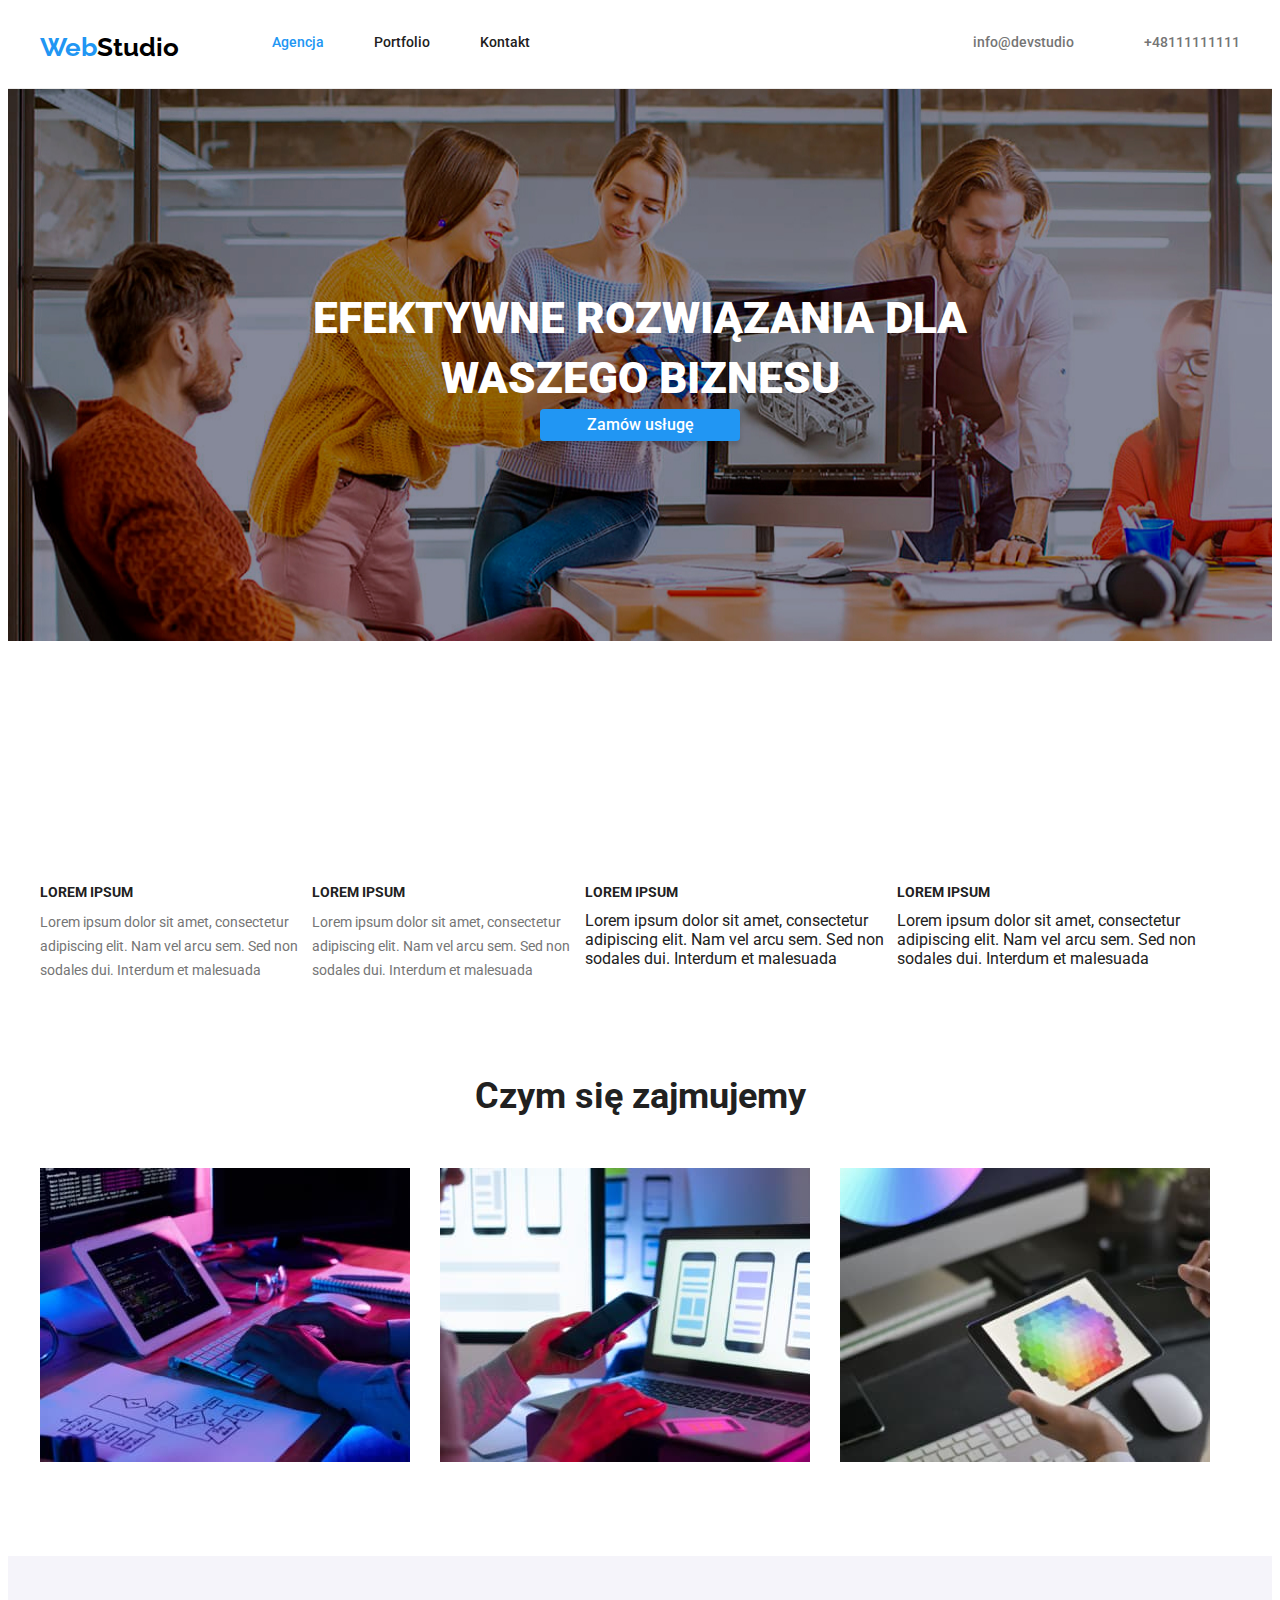
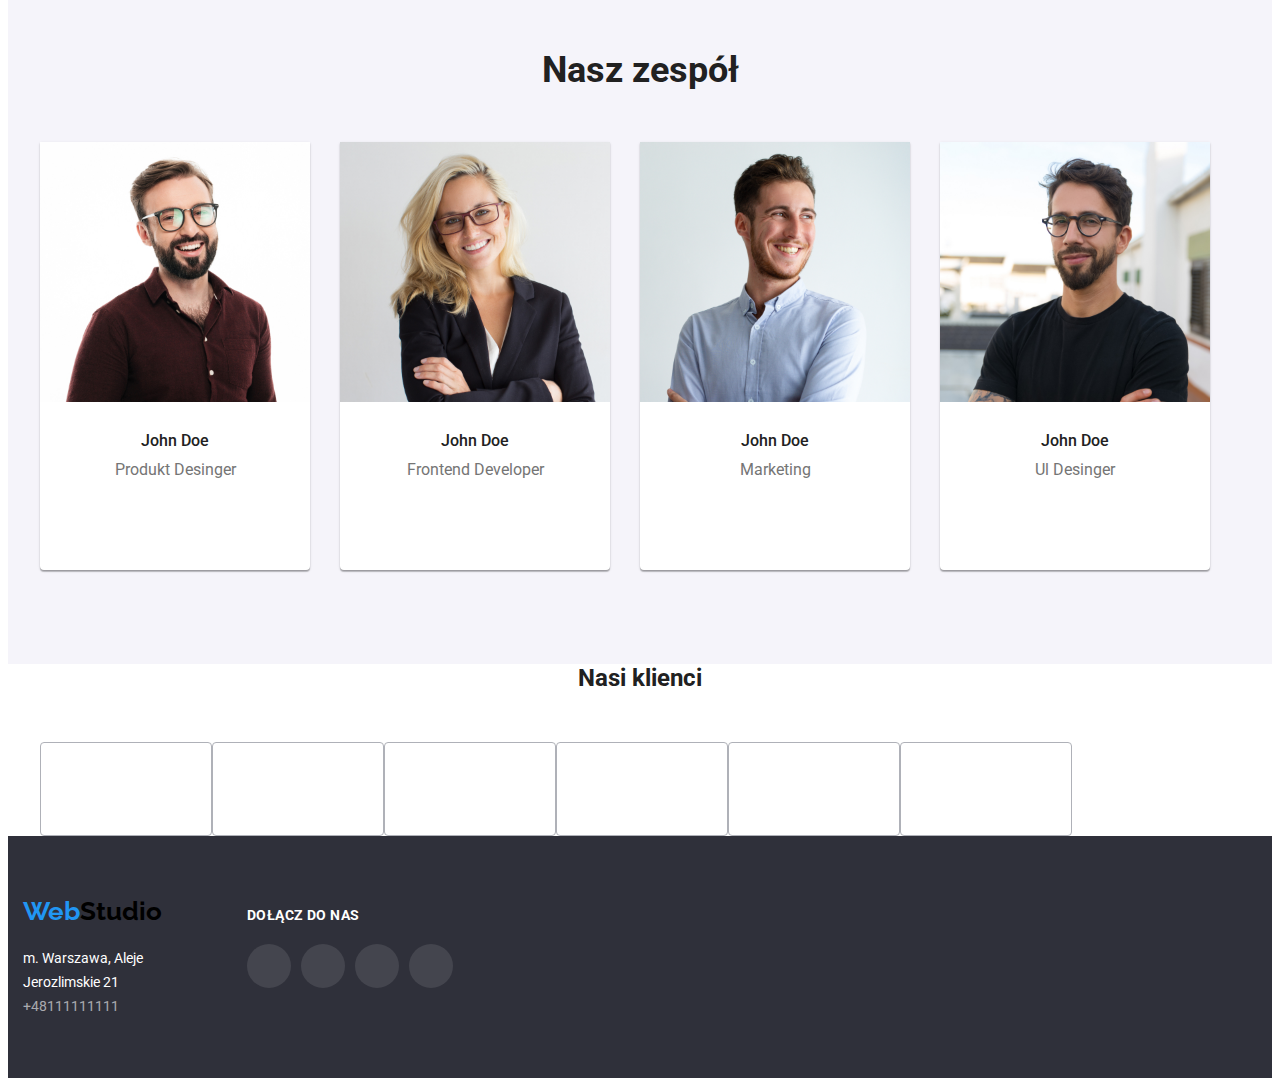
==== index.html @ 3592585c "zz" ====
<!DOCTYPE html>
<html lang="pl">

<head>
  <meta charset="UTF-8" />
  <meta http-equiv="X-UA-Compatible" content="IE=edge" />
  <meta name="viewport" content="width=device-width, initial-scale=1.0" />
  <link href="./CSS/styles.css" rel="stylesheet" />
  <link rel="preconnect" href="https://fonts.googleapis.com">
  <link rel="preconnect" href="https://fonts.gstatic.com" crossorigin>
  <link href="https://fonts.googleapis.com/css2?family=Raleway:wght@700&family=Roboto:wght@400;500;700;900&display=swap"
    rel="stylesheet">
  <title>Document</title>
</head>

<body>
  <header class="page-header">
    <div class="container flex-row">
      <a href="./index.html" class="logo"><span class="bluelogo">Web</span>Studio</a>
      <nav class="adddress-header">
        <ul class="nav-links">
          <li class="nav-link">
            <a href="./index.html" class="bluelink-active">Agencja</a>
          </li>
          <li class="nav-link">
            <a href="portfolio.html" class="bluelink">Portfolio</a>
          </li>
          <li class="nav-link">
            <a href="#adress" class="bluelink">Kontakt</a>
          </li>
        </ul>
      </nav>
      <ul class="address-heading">
        <li>
          <div class="icon-addres">
            <svg class="icon-envelope icon" fill="black">
              <use fill="afb1b8" width="16" height="12" y="2" href="./images/icons.svg#icon-envelope"></use>
            </svg>
          </div>
        </li>
        <li class="address-link">
          <a href="mailto:info@devstudio.com" class="header-address">info@devstudio</a>
        </li>
        <li>
          <div class="icon-telephone">
            <svg class="icon-telephone icon">
              <use fill="afb1b8" width="16" height="12" y=2 href="./images/icons.svg#icon-telephone"></use>
            </svg>
          </div>
        </li>
        <li>
          <a href="tel:+48111111111" class="header-address">+48111111111</a>
        </li>
      </ul>
    </div>
  </header>
  <main>
    <section class="section header-button">
      <div class="image-group">
        <h1 class="header-text">EFEKTYWNE ROZWIĄZANIA DLA WASZEGO BIZNESU</h1>
        <button type="button" class="button-active">Zamów usługę</button>
      </div>
    </section>
    <section class="section">
      <div class="container">
        <ul class="lorem">
          <li>
            <div class="description-icon-box">
              <svg width="270px" height="120px">
                <use href="./images/icons.svg#icon-antena"></use>
              </svg>
            </div>
            <h3 class="lorem-heading">LOREM IPSUM</h3>
            <p class="lorem-paragraph">Lorem ipsum dolor sit amet, consectetur adipiscing elit. Nam vel arcu sem.
              Sed
              non
              sodales dui. Interdum
              et malesuada</p>
          </li>
          <li>
            <div class="description-icon-box">
              <svg width="270px" height="120px">
                <use href="./images/icons.svg#icon-clock"></use>
              </svg>
            </div>
            <h3 class="lorem-heading">LOREM IPSUM</h3>
            <p class="lorem-paragraph">Lorem ipsum dolor sit amet, consectetur adipiscing elit. Nam vel arcu sem. Sed
              non
              sodales dui. Interdum
              et malesuada</p>
          </li>
          <li>
            <div class="description-icon-box">
              <svg width="270px" height="120px">
                <use href="./images/icons.svg#icon-computer"></use>
              </svg>
            </div>
            <h3 class="lorem-heading">LOREM IPSUM</h3>
            <p lass="lorem-paragraph">Lorem ipsum dolor sit amet, consectetur adipiscing elit. Nam vel arcu sem. Sed non
              sodales dui. Interdum
              et malesuada</p>
          </li>
          <li>
            <div class="description-icon-box">
              <svg width="270px" height="120px">
                <use href="./images/icons.svg#icon-astronaut"></use>
              </svg>
            </div>
            <h3 class="lorem-heading">LOREM IPSUM</h3>
            <p lass="lorem-paragraph">Lorem ipsum dolor sit amet, consectetur adipiscing elit. Nam vel arcu sem. Sed non
              sodales dui. Interdum
              et malesuada</p>
          </li>
        </ul>
        <h2 class="heading">Czym się zajmujemy</h2>
        <ul class="flex">
          <li class="photo-csz">
            <img src="images/computer.jpg" height="294" width="370">
          </li>
          <li class="photo-csz">
            <img src="images/hand.jpg" height="294" width="370">
          </li>
          <li class="photo-csz">
            <img src="images/tablet.jpg" height="294" width="370">
          </li>
        </ul>
      </div>
    </section>
    <section class="section team">
      <div class="container">
        <h2 class="heading">Nasz zespół</h2>
        <ul class="team-section">
          <li class="team-card">
            <img src="images/man1.jpg" width="270" height="260">
            <ul class="team-card-describe">
              <li class="team-name">John Doe</li>
              <li class="team-position">Produkt Desinger</li>
              <li>
                <div>
                  <ul>
                    <li><svg class="icons-desinger">
                        <use href="./images/icons.svg#icon-instagram" height="20px" width="20px" x="12" y="12"></use>
                      </svg></li>
                    <li><svg class="icons-desinger">
                        <use height="20px" width="20px" x="12" y="12" href="./images/icons.svg#icon-twitter"></use>
                      </svg></li>
                    <li><svg class="icons-desinger">
                        <use height="20px" width="20px" x="12" y="12" href="./images/icons.svg#icon-facebook"></use>
                      </svg></li>
                    <li><svg class="icons-desinger">
                        <use height="20px" width="20px" x="12" y="12" href="./images/icons.svg#icon-linkedin"></use>
                      </svg></li>
                  </ul>
                </div>
              </li>
            </ul>
          </li>
          <li class="team-card">
            <img src="images/woman.jpg" width="270px" height="260">
            <ul class="team-card-describe">
              <li class="team-name">John Doe</li>
              <li class="team-position">Frontend Developer</li>
              <li>
                <div>
                  <ul>
                    <li><svg class="icons-desinger">
                        <use x="12" y="12" height="20px" width="20px" href="./images/icons.svg#icon-instagram"></use>
                      </svg></li>
                    <li><svg class="icons-desinger">
                        <use x="12" y="12" height="20px" width="20px" href="./images/icons.svg#icon-twitter"></use>
                      </svg></li>
                    <li><svg class="icons-desinger">
                        <use x="12" y="12" height="20px" width="20px" href="./images/icons.svg#icon-facebook"></use>
                      </svg></li>
                    <li><svg class="icons-desinger">
                        <use x="12" y="12" height="20px" width="20px" href="./images/icons.svg#icon-linkedin"></use>
                      </svg></li>
                  </ul>
                </div>
              </li>
            </ul>
          </li>
          <li class="team-card">
            <img src="images/man2.jpg" width="270" height="260">
            <ul class="team-card-describe">
              <li class="team-name">John Doe</li>
              <li class="team-position">Marketing</li>
              <li>
                <div>
                  <ul>
                    <li><svg class="icons-desinger">
                        <use x="12" y="12" height="20px" width="20px" href="./images/icons.svg#icon-instagram"></use>
                      </svg></li>
                    <li><svg class="icons-desinger">
                        <use x="12" y="12" height="20px" width="20px" href="./images/icons.svg#icon-twitter"></use>
                      </svg></li>
                    <li><svg class="icons-desinger">
                        <use x="12" y="12" height="20px" width="20px" href="./images/icons.svg#icon-facebook"></use>
                      </svg></li>
                    <li><svg class="icons-desinger">
                        <use x="12" y="12" height="20px" width="20px" href="./images/icons.svg#icon-linkedin"></use>
                      </svg></li>
                  </ul>
                </div>
              </li>
            </ul>
          </li>
          <li class="team-card">
            <img src="images/man3.jpg" width="270" height="260">
            <ul class="team-card-describe">
              <li class="team-name">John Doe</li>
              <li class="team-position">Ul Desinger</li>
              <li>
                <div class="icon">
                  <ul class="icon">
                    <li><svg class="icons-desinger">
                        <use x="12" y="12" height="20px" width="20px" href="./images/icons.svg#icon-instagram"></use>
                      </svg></li>
                    <li><svg class="icons-desinger">
                        <use x="12" y="12" height="20px" width="20px" href="./images/icons.svg#icon-twitter"></use>
                      </svg></li>
                    <li><svg class="icons-desinger">
                        <use x="12" y="12" height="20px" width="20px" href="./images/icons.svg#icon-facebook"></use>
                      </svg></li>
                    <li><svg class="icons-desinger">
                        <use x="12" y="12" height="20px" width="20px" href="./images/icons.svg#icon-linkedin"></use>
                      </svg></li>
                  </ul>
                </div>
              </li>
            </ul>
          </li>
        </ul>
      </div>
    </section>
    <section>
      <div>
        <h2 class="clients-title">Nasi klienci</h2>
        <div class="container">
          <ul clas="clients">
            <li class="client-card">
              <svg class="icon-clients" width="170" height="92">
                <use href="./images/icons.svg#icon-Client-1-1"></use>
              </svg>
            </li>
            <li class="client-card">
              <svg class="icon-clients" width="170" height="92">
                <use href="./images/icons.svg#icon-Client-2"></use>
              </svg>
            </li>
            <li class="client-card">
              <svg class="icon-clients" width="170" height="92">
                <use href="./images/icons.svg#icon-Client-3"></use>
              </svg>
            </li>
            <li class="client-card">
              <svg class="icon-clients" width="170" height="92">
                <use href="./images/icons.svg#icon-Client-4"></use>
              </svg>
            </li>
            <li class="client-card">
              <svg class="icon-clients" width="170" height="92">
                <use href="./images/icons.svg#icon-Client-5"></use>
              </svg>
            </li>
            <li class="client-card">
              <svg class="icon-clients" width="170" height="92">
                <use href="./images/icons.svg#icon-Client-6"></use>
              </svg>
            </li>
          </ul>
        </div>
      </div>
    </section>
  </main>

  <footer class="footer">
    <div class="footer-container">
      <div class="container-footer">
        <a href="./index.html" class="logo wfitelogo"><span class="bluelogo">Web</span>Studio</a>
        <address class="footer-address" id="address">
          <p>m. Warszawa, Aleje Jerozlimskie 21</p>
          <ul class="footer-contact">
            <li>
              <a href="mailto:info@example.com" class="link"></a>
            </li>
            <li>
              <a href="tel:+48111111111" class="link">+48111111111</a>
            </li>
          </ul>
        </address>
      </div>
      <div class="footer-socials">
        <h5 class="socials-headline-footer">Dołącz do nas</h5>
        <ul class="footer-socials-list">
          <li><svg class="icons-footer">
              <use fill="#FFFFFF" x="12" y="12" height="20px" width="20px" href="./images/icons.svg#icon-instagram">
              </use>
            </svg></li>
          <li><svg class="icons-footer">
              <use fill="#FFFFFF" x="12" y="12" height="20px" width="20px" href="./images/icons.svg#icon-twitter"></use>
            </svg></li>
          <li><svg class="icons-footer">
              <use fill="#FFFFFF" x="12" y="12" height="20px" width="20px" href="./images/icons.svg#icon-facebook">
              </use>
            </svg></li>
          <li><svg class="icons-footer">
              <use fill="#FFFFFF" x="12" y="12" height="20px" width="20px" href="./images/icons.svg#icon-linkedin">
              </use>
            </svg></li>
        </ul>
      </div>
    </div>
  </footer>
</body>

</html>
---- CSS/styles.css ----
:root {
  --white: #ffffff;
  --black: #000000;
  --blue: #2196f3;
  --dark: #212121;
  --darkfooter: #2f303a;
  --grey: #f5f4fa;
  --darkgrey: #757575;
  --whitetrans: #ffffff99;
}

body {
  font-family: "Roboto", "Verdana", "Tahoma", sans-serif;
  font-style: normal;
  color: var(--dark);
  align-items: center;
}
h1,
h2,
h3,
h4,
h5,
h6,
p,
ul {
  list-style: none;
  padding: 0;
  margin: 0;
}
ul,
p {
  display: flex;
}
img {
  display: block;
}
.item-block .container {
  width: 100%;
  max-width: 1200px;
  padding: 0 15px;
  margin: 0 auto;
}
.flex-row {
  flex-direction: row;
  display: flex;
}
.container {
  width: 1200px;
  margin: auto;
  padding-left: 15px;
  padding-right: 15px;
}
.container-footer {
  width: 100%;
  max-width: 1200px;
  padding: 60px 15px;
  margin: 0 auto;
}
.section {
  padding: 94px 0;
}
.page-header {
  display: flex;
  flex-direction: row;
  gap: 93px;
  padding: 24px 0 25px 0;
  align-items: center;
  border-bottom: 1px solid #ececec;
}

.nav-links {
  display: flex;
  flex-direction: row;
  gap: 50px;
  padding-left: 93px;
}
.address-heading {
  margin-left: auto;
}
.address-link {
  padding-right: 50px;
}
.header-button {
  background-color: var(--darkfooter);
  text-align: center;
  width: 100%;
  padding: 200px 0;
  display: flex;
  gap: 30px;
  flex-direction: column;
  justify-content: center;
  align-items: center;
}
.header-text {
  font-size: 44px;
  font-weight: 900;
  line-height: 1.36;
  color: var(--white);
  width: 700px;
}
.lorem {
  padding-bottom: 94px;
}
.lorem:not(:last-child) {
  padding-right: 30px;
}
.lorem-heading {
  font-weight: 700;
  font-size: 14px;
  line-height: 1.14;
  text-align: left;
  padding-bottom: 10px;
}
.lorem-paragraph {
  color: var(--darkgrey);
  font-size: 14px;
  line-height: 1.71;
}
.heading {
  font-weight: 700;
  font-size: 36px;
  line-height: 1.16;
  text-align: center;
  margin-bottom: 50px;
}

.photo-csz:not(:last-child) {
  padding-right: 30px;
}
.box {
  display: block;
  position: absolute;
  background-color: #f5f4fa;
  width: 250px;
  height: 120px;
  left: 215px;
  margin: 94px 30px 30px 215px;
}
.item-block {
}
.team {
  background-color: var(--grey);
}
.team-section {
  display: flex;
  direction: row;
  gap: 30px;
}
.team-figure {
  margin: 0;
}
.team-card {
  background-color: var(--white);
  box-shadow: 0px 1px 3px rgba(0, 0, 0, 0.12), 0px 1px 1px rgba(0, 0, 0, 0.14),
    0px 2px 1px rgba(0, 0, 0, 0.2);
  border-radius: 0px 0px 4px 4px;
}
.team-card-describe {
  display: flex;
  flex-direction: column;
  align-items: center;
}
.team-name {
  font-weight: 500;
  font-size: 16px;
  line-height: 1.18;
  padding: 30px 0 10px;
}
.team-position {
  color: var(--darkgrey);
  font-size: 16px;
  line-height: 1.18;
  padding-bottom: 30px;
}

.logo {
  font-family: "Raleway", sans-serif;
  font-weight: 700;
  text-decoration: none;
  color: var(--black);
  line-height: 1.19;
  font-size: 26px;
}

.bluelogo {
  color: var(--blue);
}
.whitelogo {
  color: var(--white);
}

.bluelink,
.bluelink-active {
  font-weight: 500;
  font-size: 14px;
  line-height: 1.14;
  text-decoration: none;
}
.bluelink {
  color: var(--dark);
}
.bluelink:visited {
  color: var(--dark);
}
.bluelink-active {
  color: var(--blue);
}
.header-address {
  color: var(--darkgrey);
  font-style: normal;
  font-size: 14px;
  line-height: 1.14;

  text-decoration: none;
  font-weight: 500;
}
.bluelink:hover,
.bluelink:focus,
.header-address:hover,
.header-address:focus,
.link:hover,
.link:focus {
  color: var(--blue);
  text-decoration: none;
}

.button {
  background-color: var(--grey);
  font-family: "Roboto", "Verdana", "Tahoma", sans-serif;
  font-size: 16px;
  line-height: 1.62;
  cursor: pointer;
  font-weight: 500;
  border-radius: 4px;
  border: 0px;
}

.button-active {
  background-color: var(--blue);
  font-family: "Roboto", "Verdana", "Tahoma", sans-serif;
  color: var(--white);
  cursor: pointer;
  font-weight: 500;
  font-size: 16px;
  line-height: 1.88;
  width: 200px;
  box-shadow: 0px 4px 4px rgba(0, 0, 0, 0.15);
  border-radius: 4px;
  border: 0px;
}
.button-active-portfolio {
  background-color: var(--blue);
  font-family: "Roboto", "Verdana", "Tahoma", sans-serif;
  color: var(--white);
  cursor: pointer;
  font-weight: 500;
  font-size: 16px;
  line-height: 1.62;
  box-shadow: 0px 4px 4px rgba(0, 0, 0, 0.15);
  border-radius: 4px;
}
.portfolio-elements {
  display: flex;
  flex-direction: row;
  flex-wrap: wrap;
  padding: 0;
  gap: 30px;
}

.portfolio-projects-describe {
  border: 1px solid #eeeeee;
  flex-basis: calc((100% - 60px) / 3);
}
.button:hover,
.button:focus {
  background-color: var(--blue);
  color: var(--white);
  cursor: pointer;
  font-weight: 500;
  font-size: 16px;
  line-height: 1.62;
}
.project-title {
  font-size: 16px;
  font-weight: 500;
  padding: 20px 24px 4px;
}
.project-type {
  color: var(--darkgrey);
  padding: 0 24px 20px;
}
.buttons-portfolio {
  display: flex;
  justify-content: center;
  gap: 8px;
  padding-bottom: 50px;
}
.portfolio-projects-describe {
  display: flex;
  flex-direction: column;
  gap: 4px;
}
.footer {
  background-color: var(--darkfooter);
}
.footer-address,
.footer-address p {
  text-decoration: none;
  font-style: normal;
  color: var(--white);
  font-size: 14px;
  line-height: 1.71;
}
.footer-address {
  padding-top: 20px;
}
.footer-address li,
.link {
  text-decoration: none;
  color: var(--whitetrans);
}
.footer-contact {
  display: flex;
  flex-direction: column;
}

.description-icon-box {
  background-color: var(--color-silver);
  height: 120px;
  width: 270px;
  border-radius: 4px;
  margin-bottom: 30px;
  display: flex;
  justify-content: center;
  align-items: center;
}

.icon-envelope {
  fill: #afb1b8;
}
.icon-addres {
  fill: #afb1b8;
}
.clients {
  display: flex;
  list-style: none;
  justify-content: space-between;
  align-items: center;
  margin-right: 20px;
  margin-left: 20px;
  padding-top: 20px;
  /*display: flex;
  direction: row;
  gap: 30px;
  /*box-sizing: border-box;
  list-style-type: none;
  display: flex;
  justify-content: center;
  gap: 30px;
  margin-top: 94px;
  padding-bottom: 94px;*/
}
.client-card {
  display: flex;
  justify-content: center;
  gap: 30px;
}

.clients-title {
  display: flex;
  justify-content: center;
  align-items: center;
  margin-bottom: 50px;
}

.icon {
  width: 20px;
  height: 16px;
  top: 12px;
  color: #afb1b8;
}
.icons-desinger {
  border: solid 0px;
  border-radius: 50%;
  height: 44px;
  width: 44px;
  radius: 50%;
  background-color: none;
  fill: #afb1b8;
  display: flex;
  justify-content: center;
  align-items: center;
  margin-top: 16px;
  fill: #afb1b8;
}
.icons-desinger:hover,
.icons-desinger:focus {
  background-color: #2196f3;
  fill: white;
}
.icon-clients {
  width: 170px;
  height: 92px;
  /*gap: 30px;*/
  border: 1px solid #afb1b8;
  border-radius: 4px;
  fill: #afb1b8;
  transition: fill 250ms cubic-bezier(0.4, 0, 0.2, 1),
    border 250ms cubic-bezier(0.4, 0, 0.2, 1);
}

.icon-clients:hover,
.icon-clients:focus {
  background-color: #2196f3;
  fill: white;
}
.container-clients {
  justify-content: center;
}
.footer-container {
  display: flex;
  gap: 70px;
  align-items: baseline;
}
.footer-socials {
  width: 206px;
  height: 80px;
  margin-right: 860px;
}
.socials-headline-footer {
  width: 113px;
  height: 16px;
  font-family: "Roboto";
  font-style: normal;
  font-weight: 700;
  font-size: 14px;
  line-height: 1.14;
  letter-spacing: 0.03em;
  text-transform: uppercase;
  color: #ffffff;
  margin-bottom: 20px;
}
.footer-socials-list {
  display: flex;
  justify-content: space-between;
  width: 206px;
}
.icons-footer {
  fill: white;
  display: flex;
  justify-content: center;
  align-items: center;
  border-radius: 50%;
  width: 44px;
  height: 44px;
  fill: var(--button-text-color);
  background-color: rgba(255, 255, 255, 0.1);
  transition: background-color 250ms cubic-bezier(0.4, 0, 0.2, 1);
}
.icons-footer:hover,
.icons-footer:focus {
  background-color: #2196f3;
  fill: white;
}
.header-button {
  background-color: rgba(47, 48, 58, 0.4);
  background-image: linear-gradient(
    0deg,
    rgba(44, 44, 44, 0.7) 0%,
    rgba(44, 44, 44, 0.2) 35%,
    rgba(44, 44, 44, 0.2) 65%,
    rgba(44, 44, 44, 0.2) 65%,
    rgba(44, 44, 44, 0.7) 100%
  );
  background-image: url(../images/group.jpg);
}
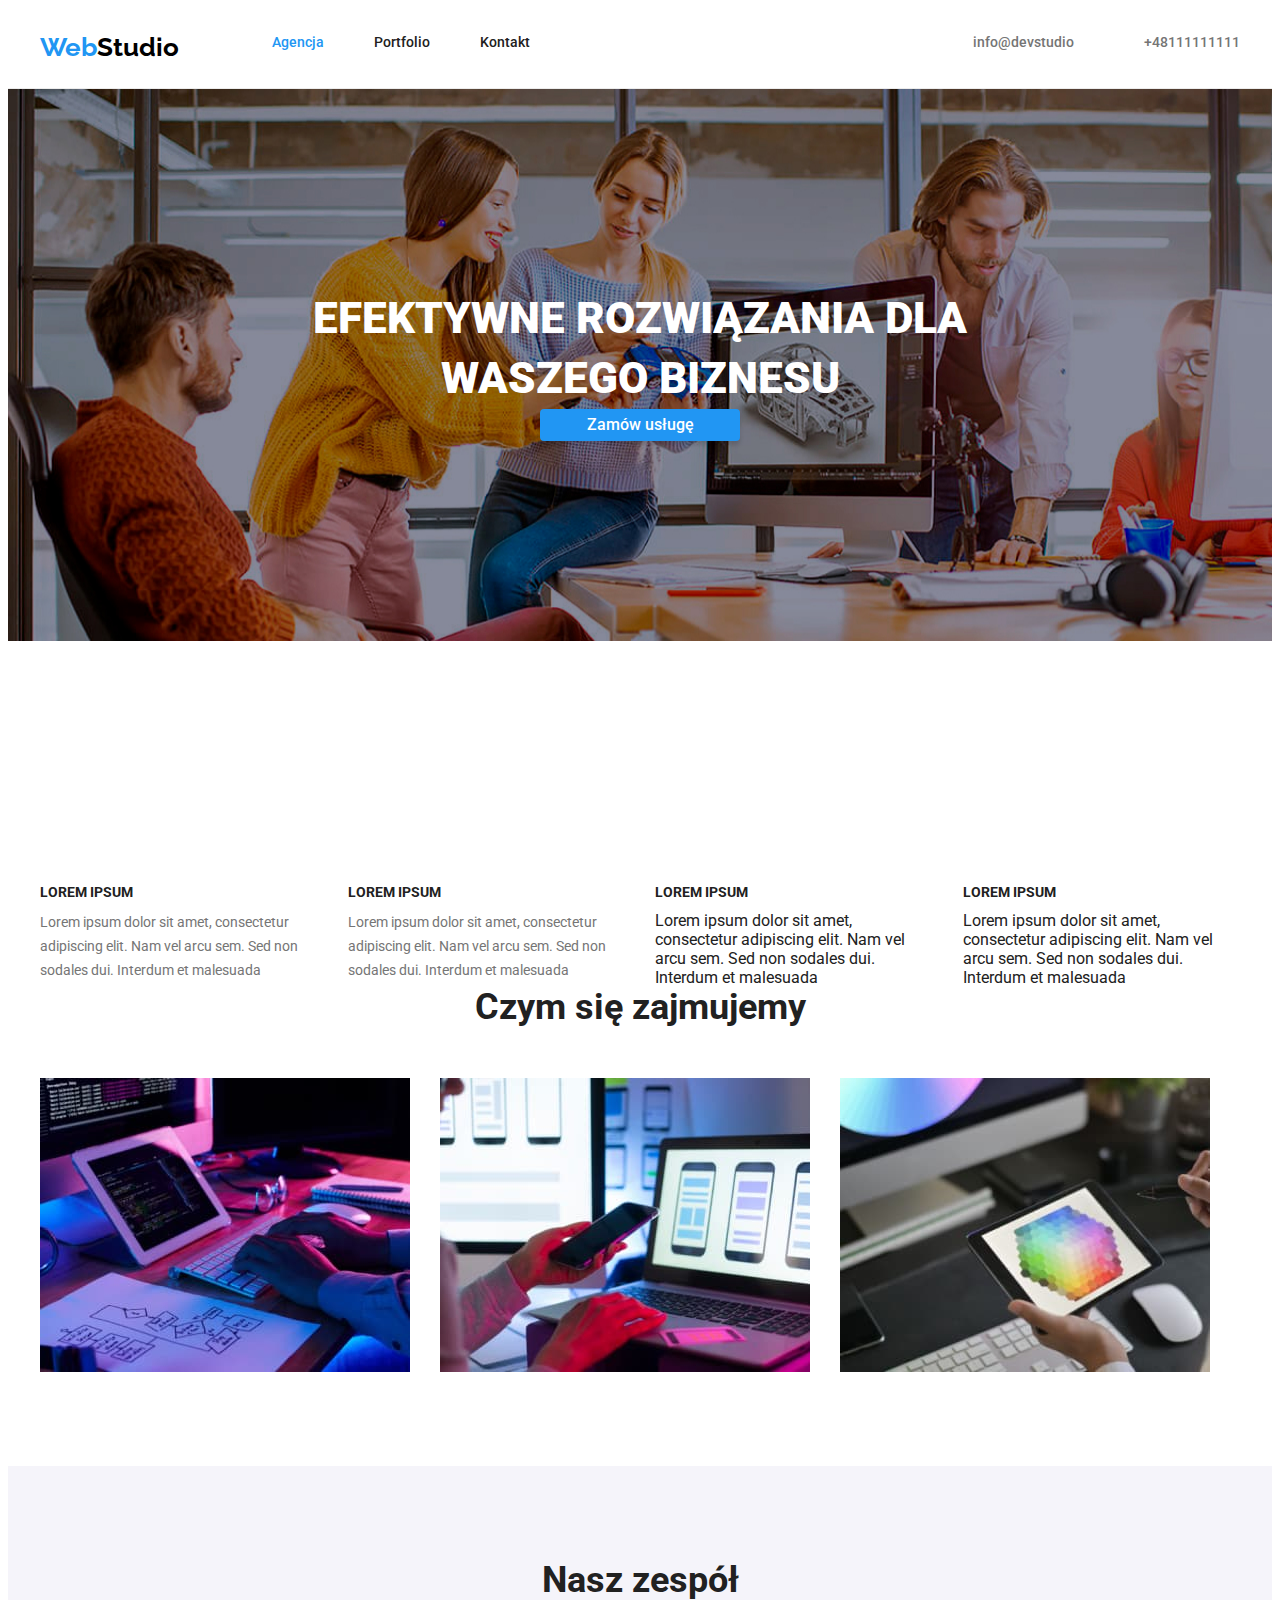
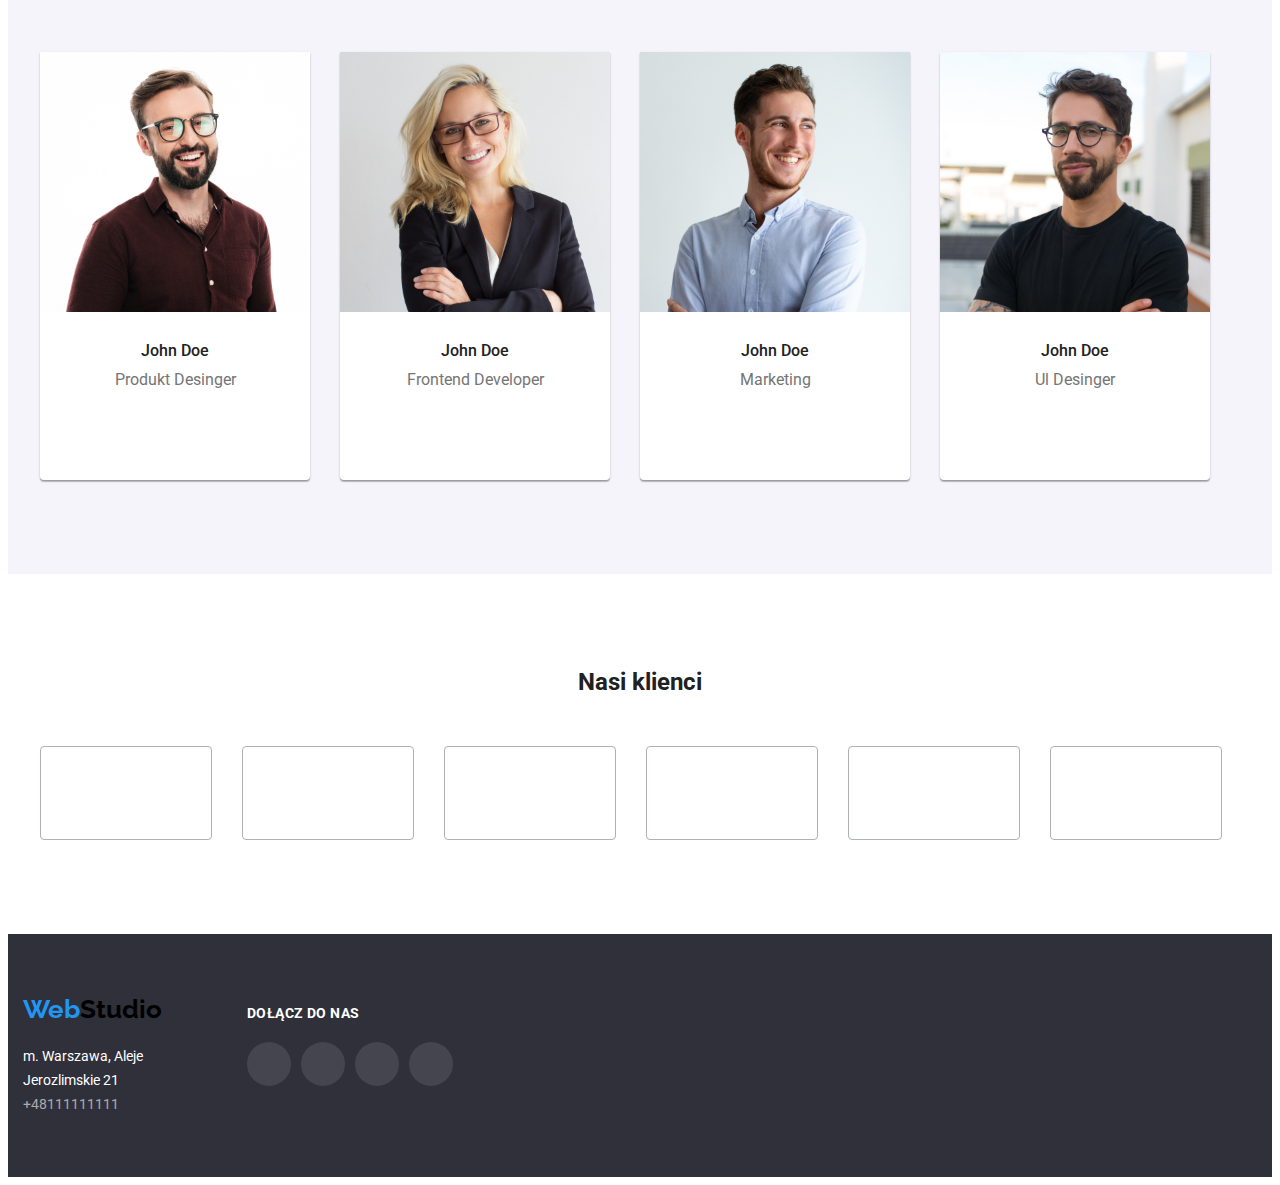
==== commit 3a0914f6: "ss" ====
--- a/index.html
+++ b/index.html
@@ -64,7 +64,7 @@
     <section class="section">
       <div class="container">
         <ul class="lorem">
-          <li>
+          <li class="lorem-element">
             <div class="description-icon-box">
               <svg width="270px" height="120px">
                 <use href="./images/icons.svg#icon-antena"></use>
@@ -77,7 +77,7 @@
               sodales dui. Interdum
               et malesuada</p>
           </li>
-          <li>
+          <li class="lorem-element">
             <div class="description-icon-box">
               <svg width="270px" height="120px">
                 <use href="./images/icons.svg#icon-clock"></use>
@@ -89,7 +89,7 @@
               sodales dui. Interdum
               et malesuada</p>
           </li>
-          <li>
+          <li class="lorem-element">
             <div class="description-icon-box">
               <svg width="270px" height="120px">
                 <use href="./images/icons.svg#icon-computer"></use>
@@ -100,7 +100,7 @@
               sodales dui. Interdum
               et malesuada</p>
           </li>
-          <li>
+          <li class="lorem-element">
             <div class="description-icon-box">
               <svg width="270px" height="120px">
                 <use href="./images/icons.svg#icon-astronaut"></use>
--- a/CSS/styles.css
+++ b/CSS/styles.css
@@ -100,10 +100,17 @@
 }
 .lorem {
   padding-bottom: 94px;
-}
-.lorem:not(:last-child) {
+  padding: 0px;
+  gap: 30px;
+}
+.lorem-element {
+  width: 25%;
+}
+
+/* .lorem:not(:last-child) {
   padding-right: 30px;
 }
+*/
 .lorem-heading {
   font-weight: 700;
   font-size: 14px;
@@ -126,6 +133,9 @@
 
 .photo-csz:not(:last-child) {
   padding-right: 30px;
+}
+.Photo-czs {
+  width: 33.33%;
 }
 .box {
   display: block;
@@ -344,8 +354,7 @@
 .clients {
   display: flex;
   list-style: none;
-  justify-content: space-between;
-  align-items: center;
+  justify-content: center;
   margin-right: 20px;
   margin-left: 20px;
   padding-top: 20px;
@@ -361,6 +370,8 @@
   padding-bottom: 94px;*/
 }
 .client-card {
+  margin-right: 30px;
+  margin-bottom: 94px;
   display: flex;
   justify-content: center;
   gap: 30px;
@@ -370,6 +381,7 @@
   display: flex;
   justify-content: center;
   align-items: center;
+  margin-top: 94px;
   margin-bottom: 50px;
 }
 
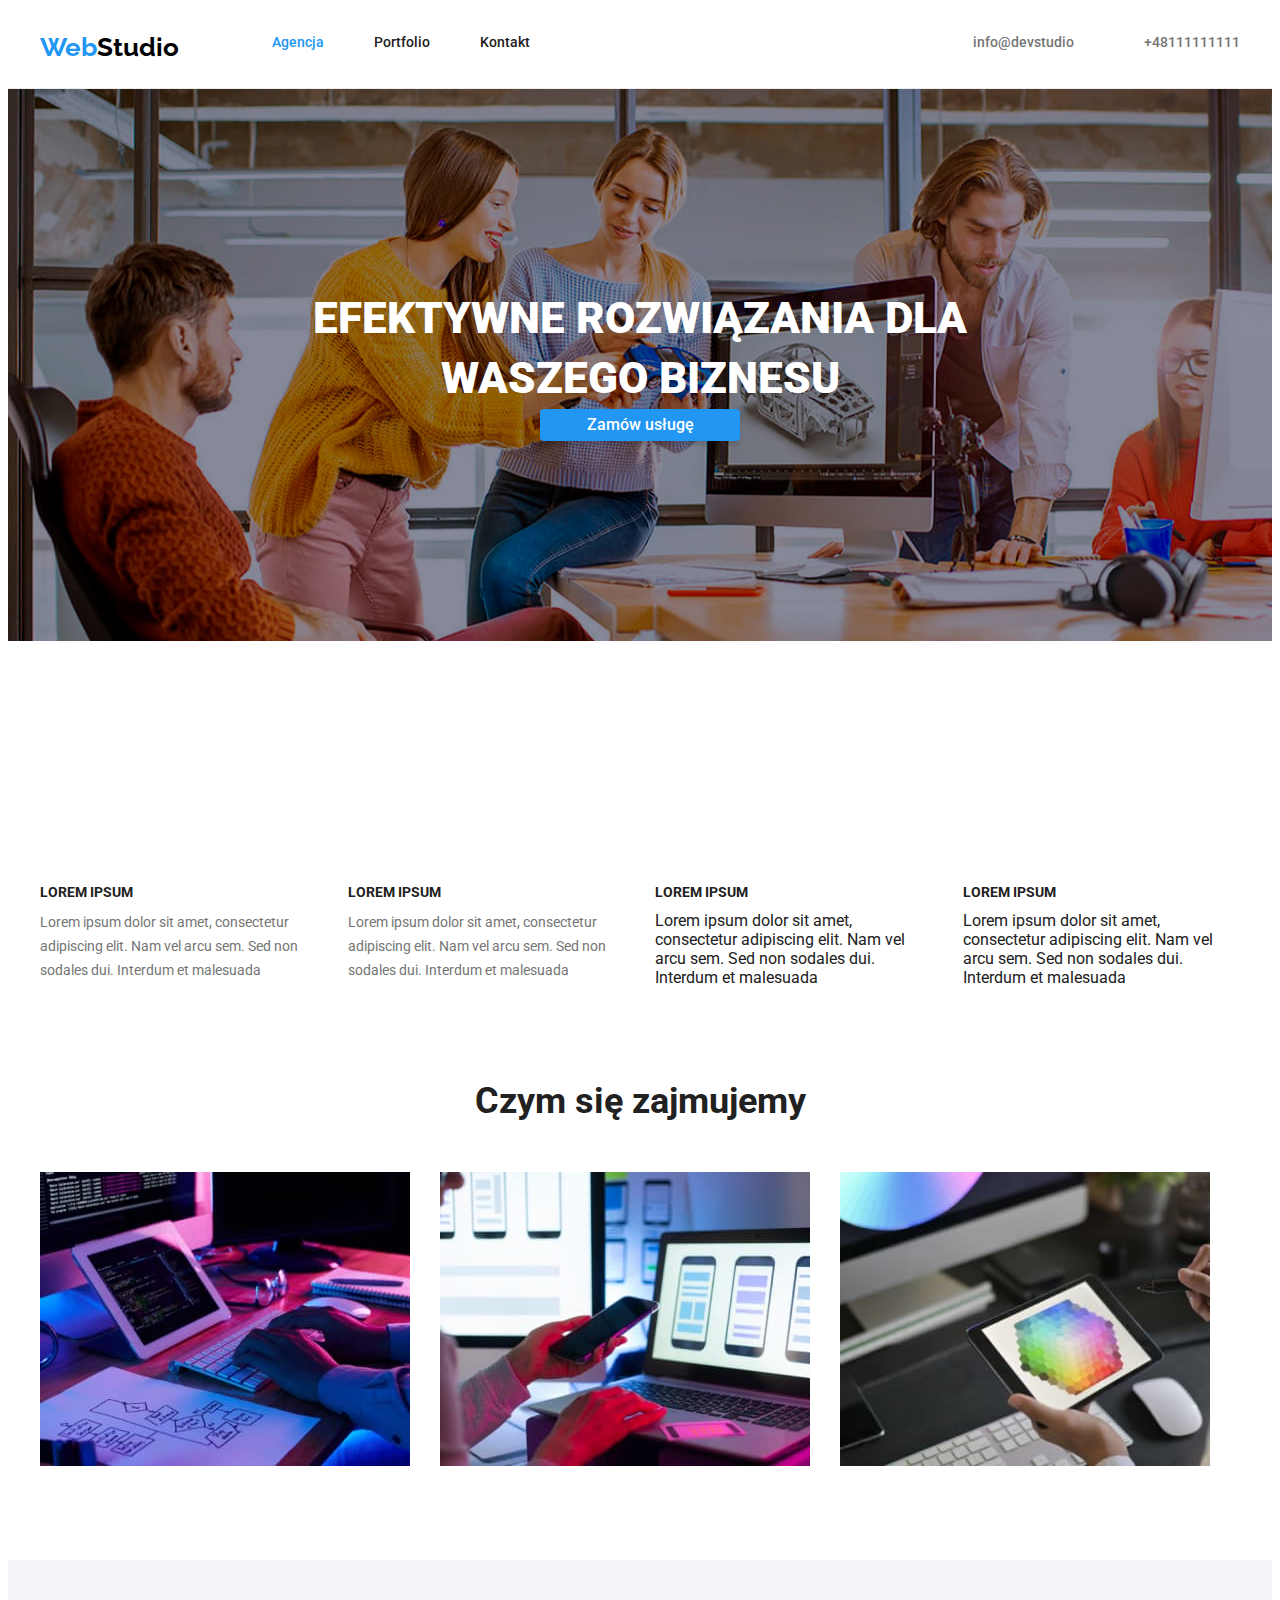
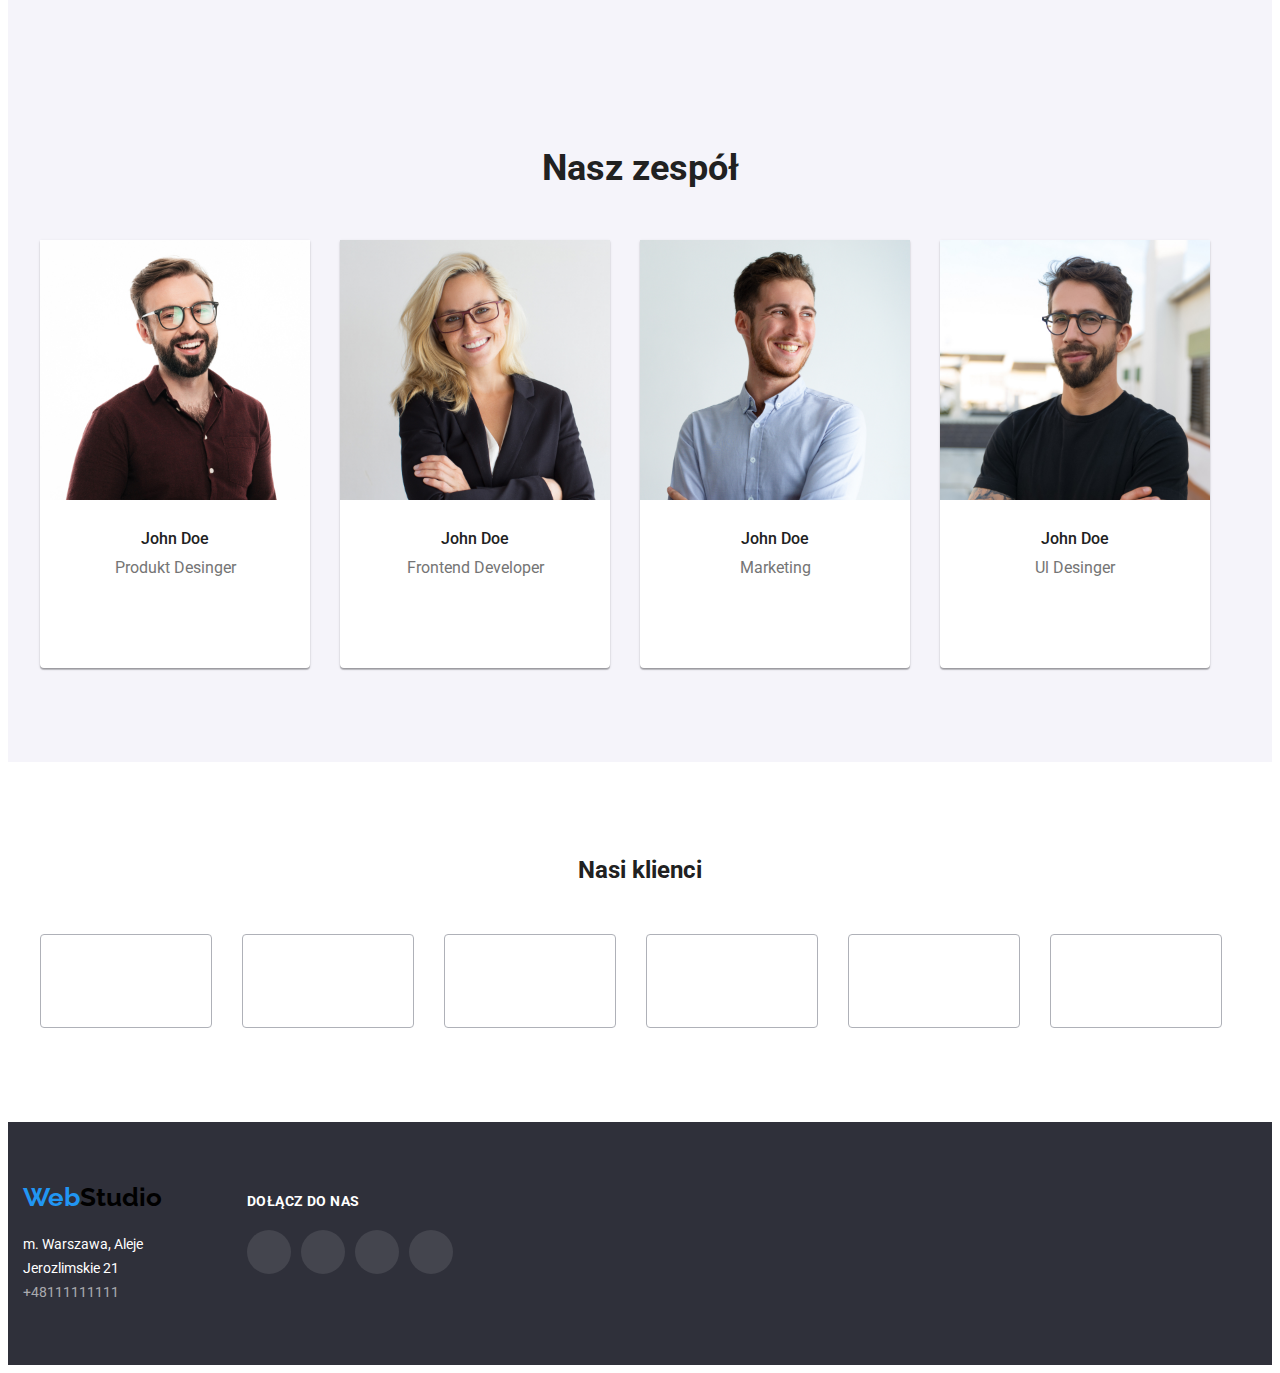
==== commit f3712f1d: "Update index.html" ====
--- a/index.html
+++ b/index.html
@@ -211,8 +211,8 @@
               <li class="team-name">John Doe</li>
               <li class="team-position">Ul Desinger</li>
               <li>
-                <div class="icon">
-                  <ul class="icon">
+                <div>
+                  <ul>
                     <li><svg class="icons-desinger">
                         <use x="12" y="12" height="20px" width="20px" href="./images/icons.svg#icon-instagram"></use>
                       </svg></li>
--- a/CSS/styles.css
+++ b/CSS/styles.css
@@ -128,6 +128,7 @@
   font-size: 36px;
   line-height: 1.16;
   text-align: center;
+  margin-top: 94px;
   margin-bottom: 50px;
 }
 
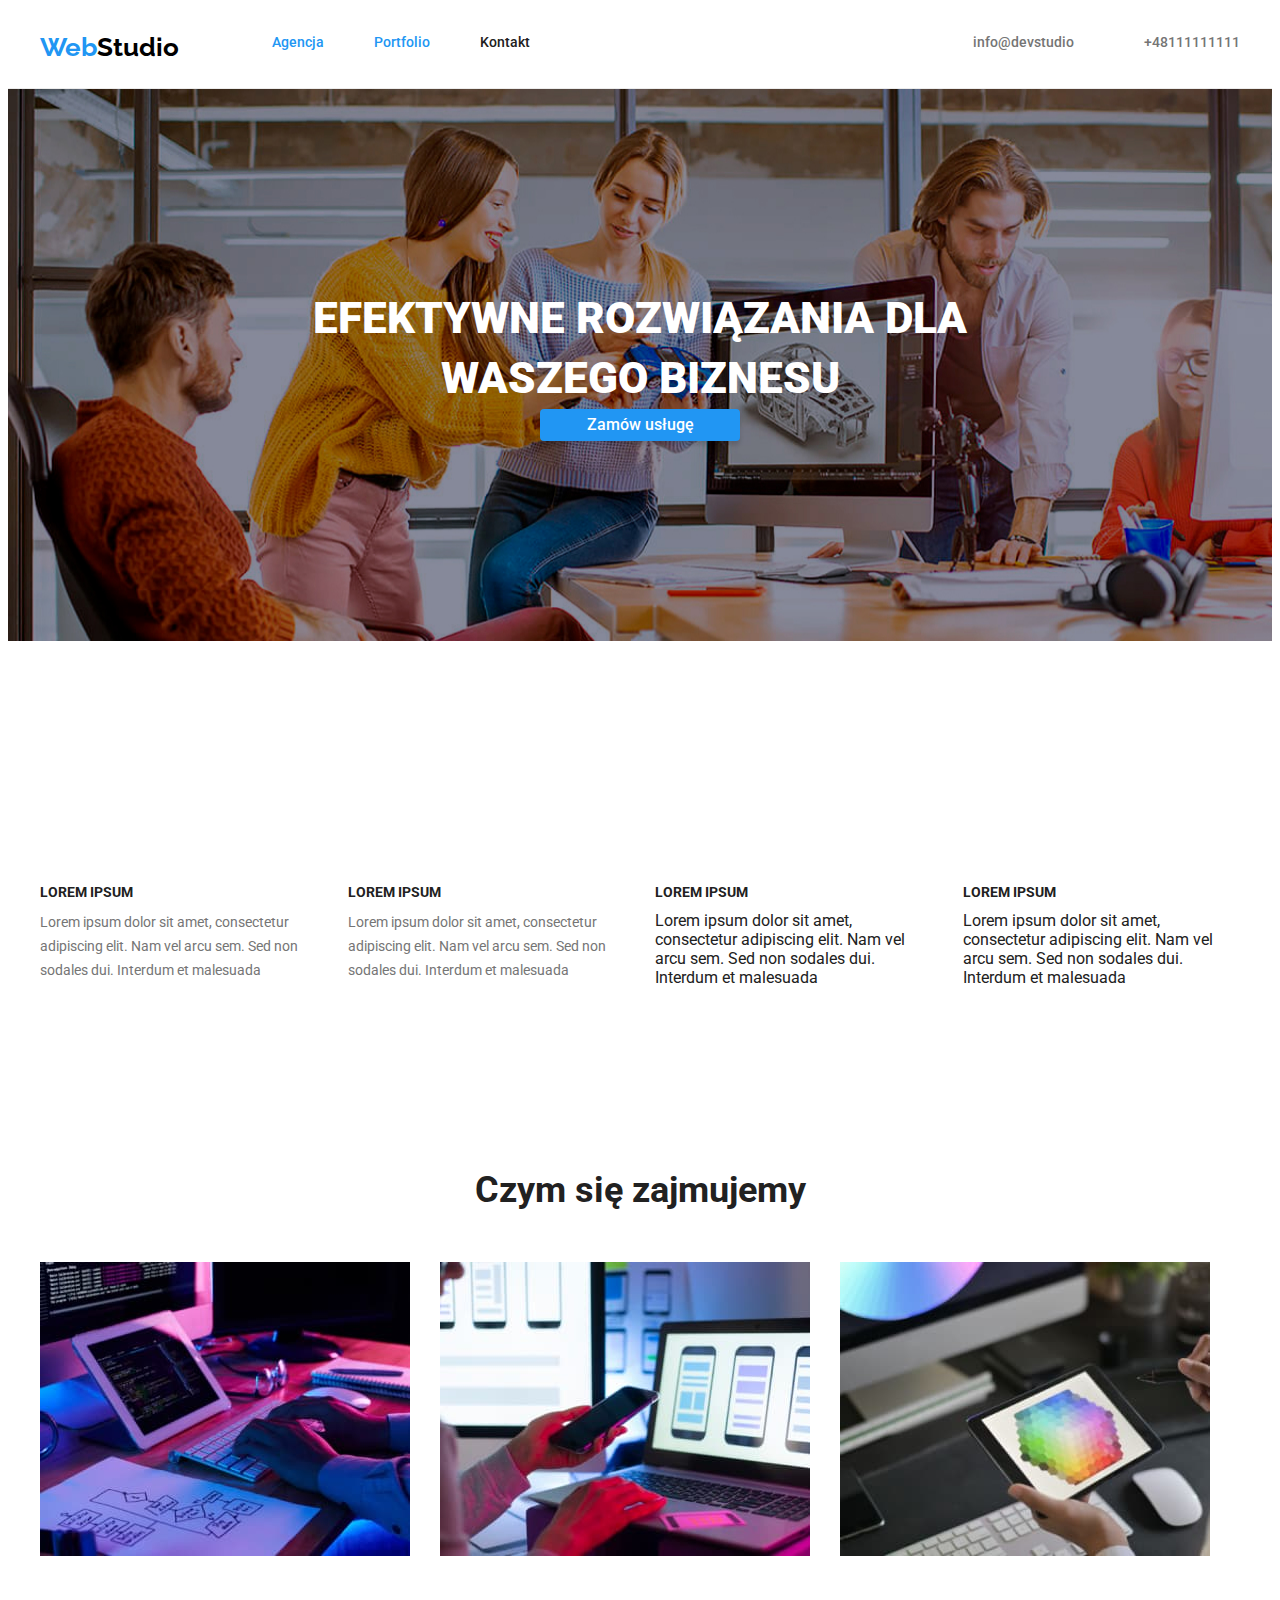
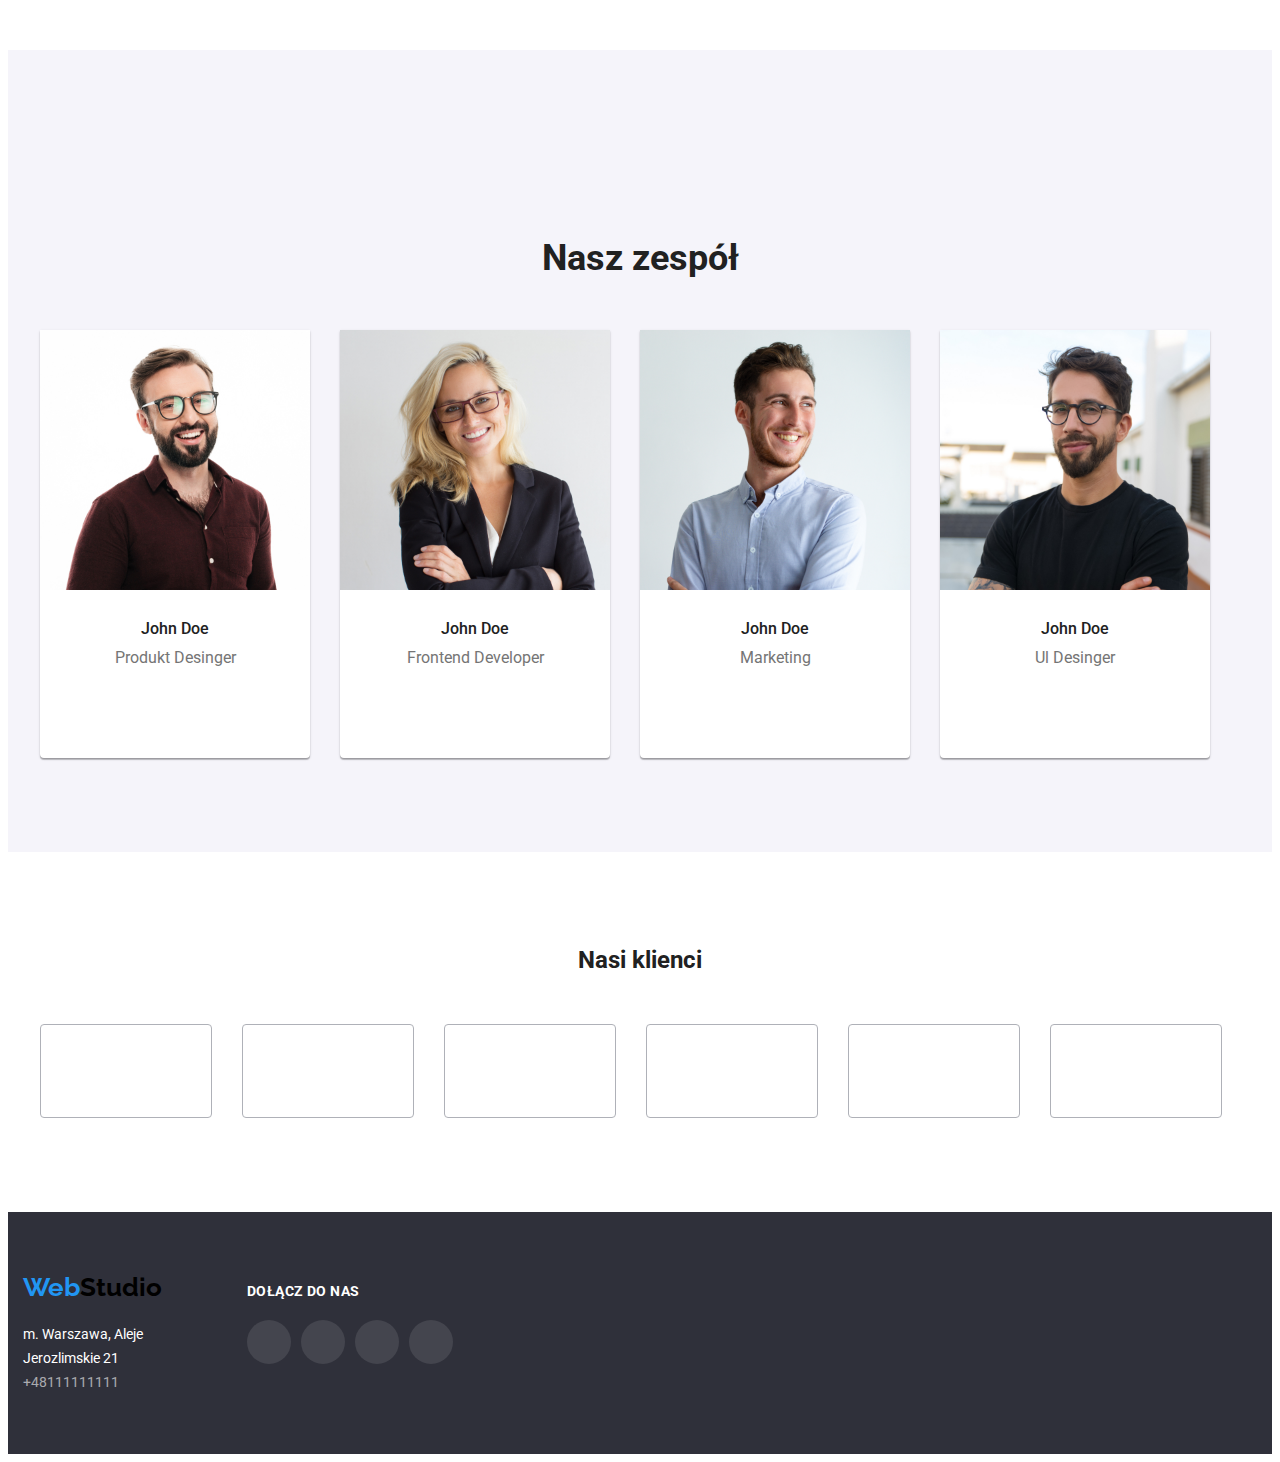
==== commit df454515: "Update index.html" ====
--- a/index.html
+++ b/index.html
@@ -23,7 +23,7 @@
             <a href="./index.html" class="bluelink-active">Agencja</a>
           </li>
           <li class="nav-link">
-            <a href="portfolio.html" class="bluelink">Portfolio</a>
+            <a href="portfolio.html" class="bluelink-active">Portfolio</a>
           </li>
           <li class="nav-link">
             <a href="#adress" class="bluelink">Kontakt</a>
@@ -163,7 +163,7 @@
               <li>
                 <div>
                   <ul>
-                    <li><svg class="icons-desinger">
+                    <li class="icons-element"><svg class="icons-desinger">
                         <use x="12" y="12" height="20px" width="20px" href="./images/icons.svg#icon-instagram"></use>
                       </svg></li>
                     <li><svg class="icons-desinger">
--- a/CSS/styles.css
+++ b/CSS/styles.css
@@ -119,6 +119,7 @@
   padding-bottom: 10px;
 }
 .lorem-paragraph {
+  margin-bottom: 94px;
   color: var(--darkgrey);
   font-size: 14px;
   line-height: 1.71;
@@ -181,7 +182,7 @@
   color: var(--darkgrey);
   font-size: 16px;
   line-height: 1.18;
-  padding-bottom: 30px;
+  padding-bottom: 16px;
 }
 
 .logo {
@@ -391,6 +392,9 @@
   height: 16px;
   top: 12px;
   color: #afb1b8;
+}
+.icons-element {
+  margin-bottom: 30px;
 }
 .icons-desinger {
   border: solid 0px;
@@ -403,7 +407,8 @@
   display: flex;
   justify-content: center;
   align-items: center;
-  margin-top: 16px;
+  /*margin-top: 16px;
+  margin-bottom: 30px;*/
   fill: #afb1b8;
 }
 .icons-desinger:hover,
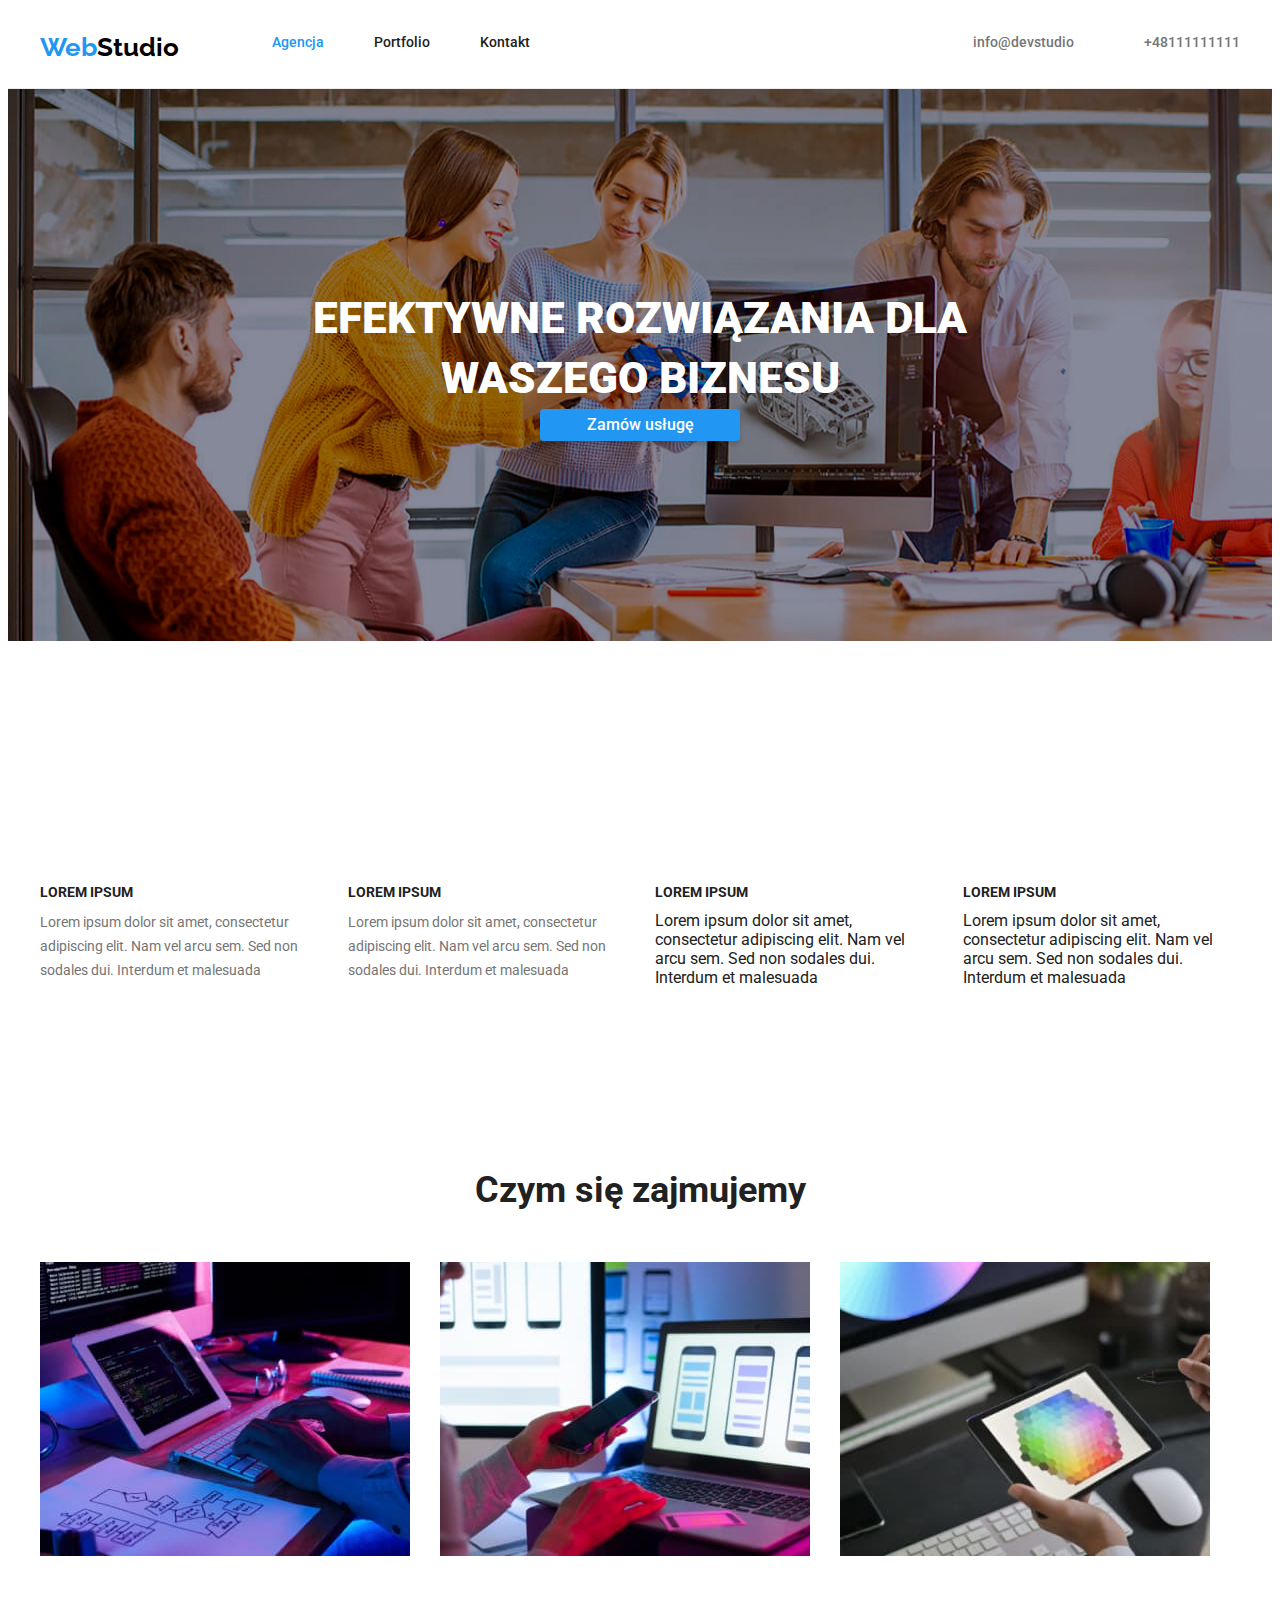
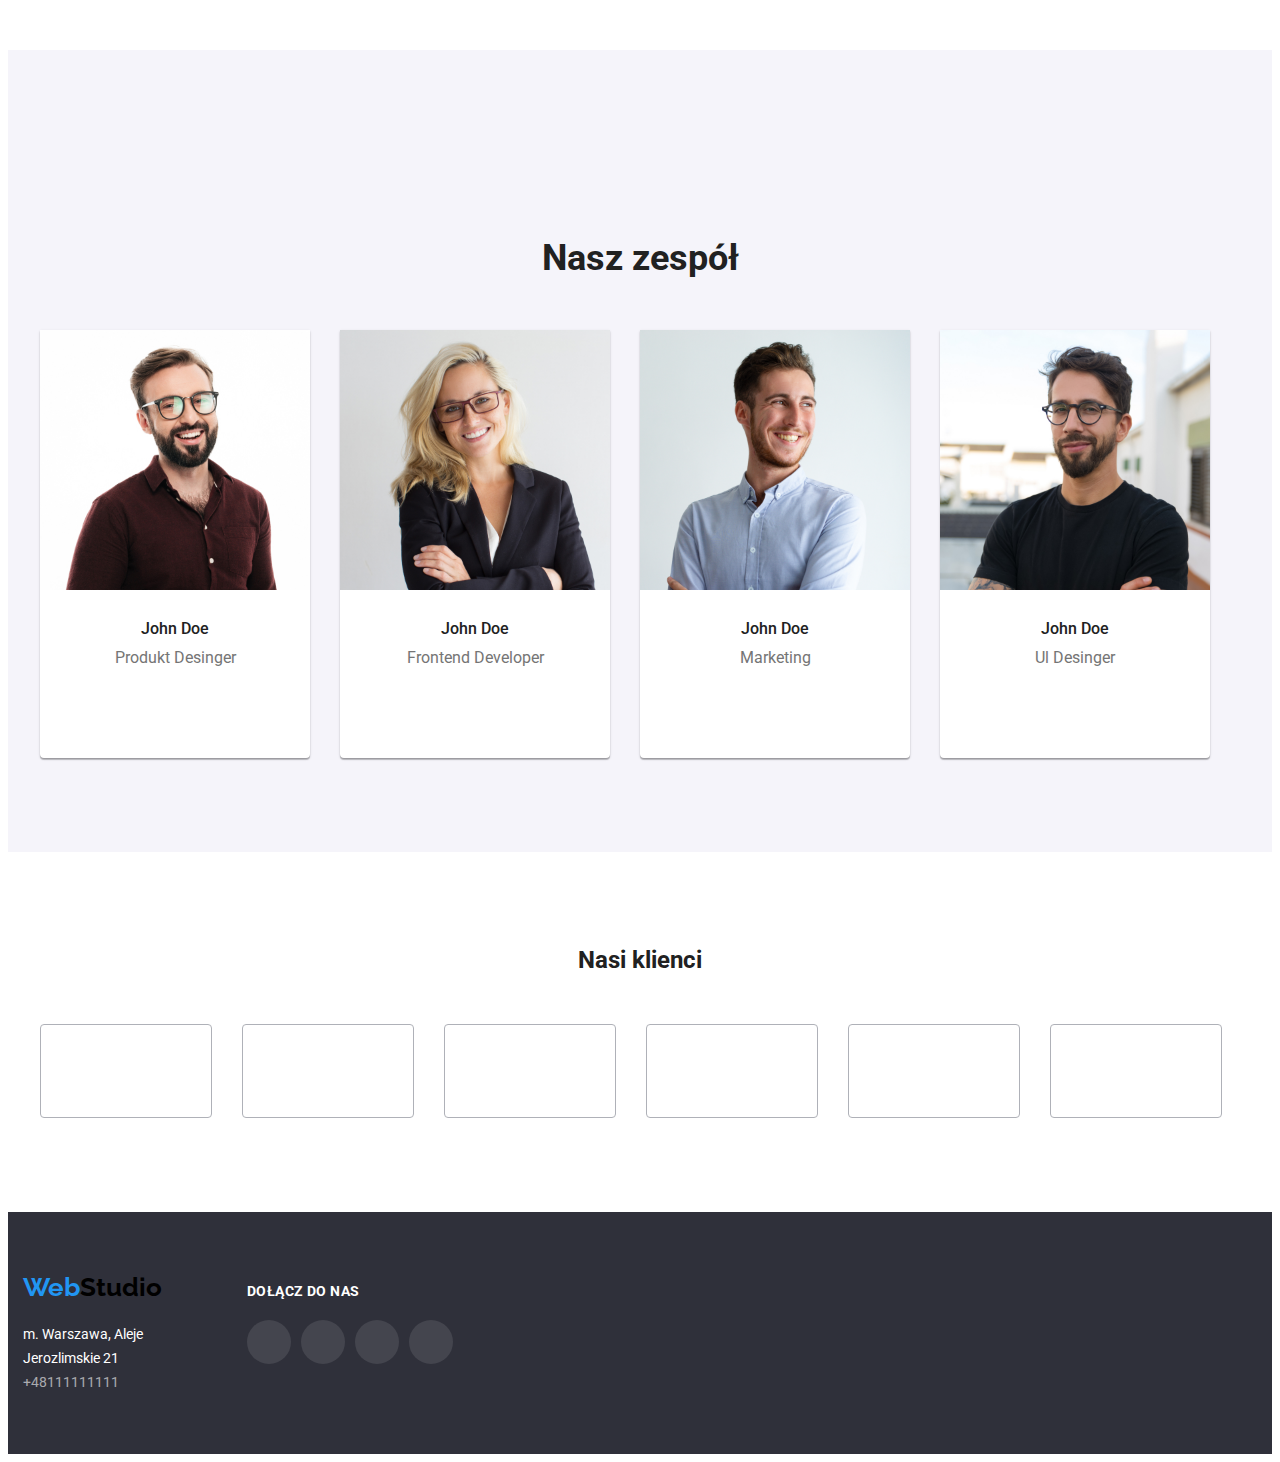
==== commit f40589ab: "ss" ====
--- a/index.html
+++ b/index.html
@@ -23,7 +23,7 @@
             <a href="./index.html" class="bluelink-active">Agencja</a>
           </li>
           <li class="nav-link">
-            <a href="portfolio.html" class="bluelink-active">Portfolio</a>
+            <a href="portfolio.html" class="bluelink">Portfolio</a>
           </li>
           <li class="nav-link">
             <a href="#adress" class="bluelink">Kontakt</a>
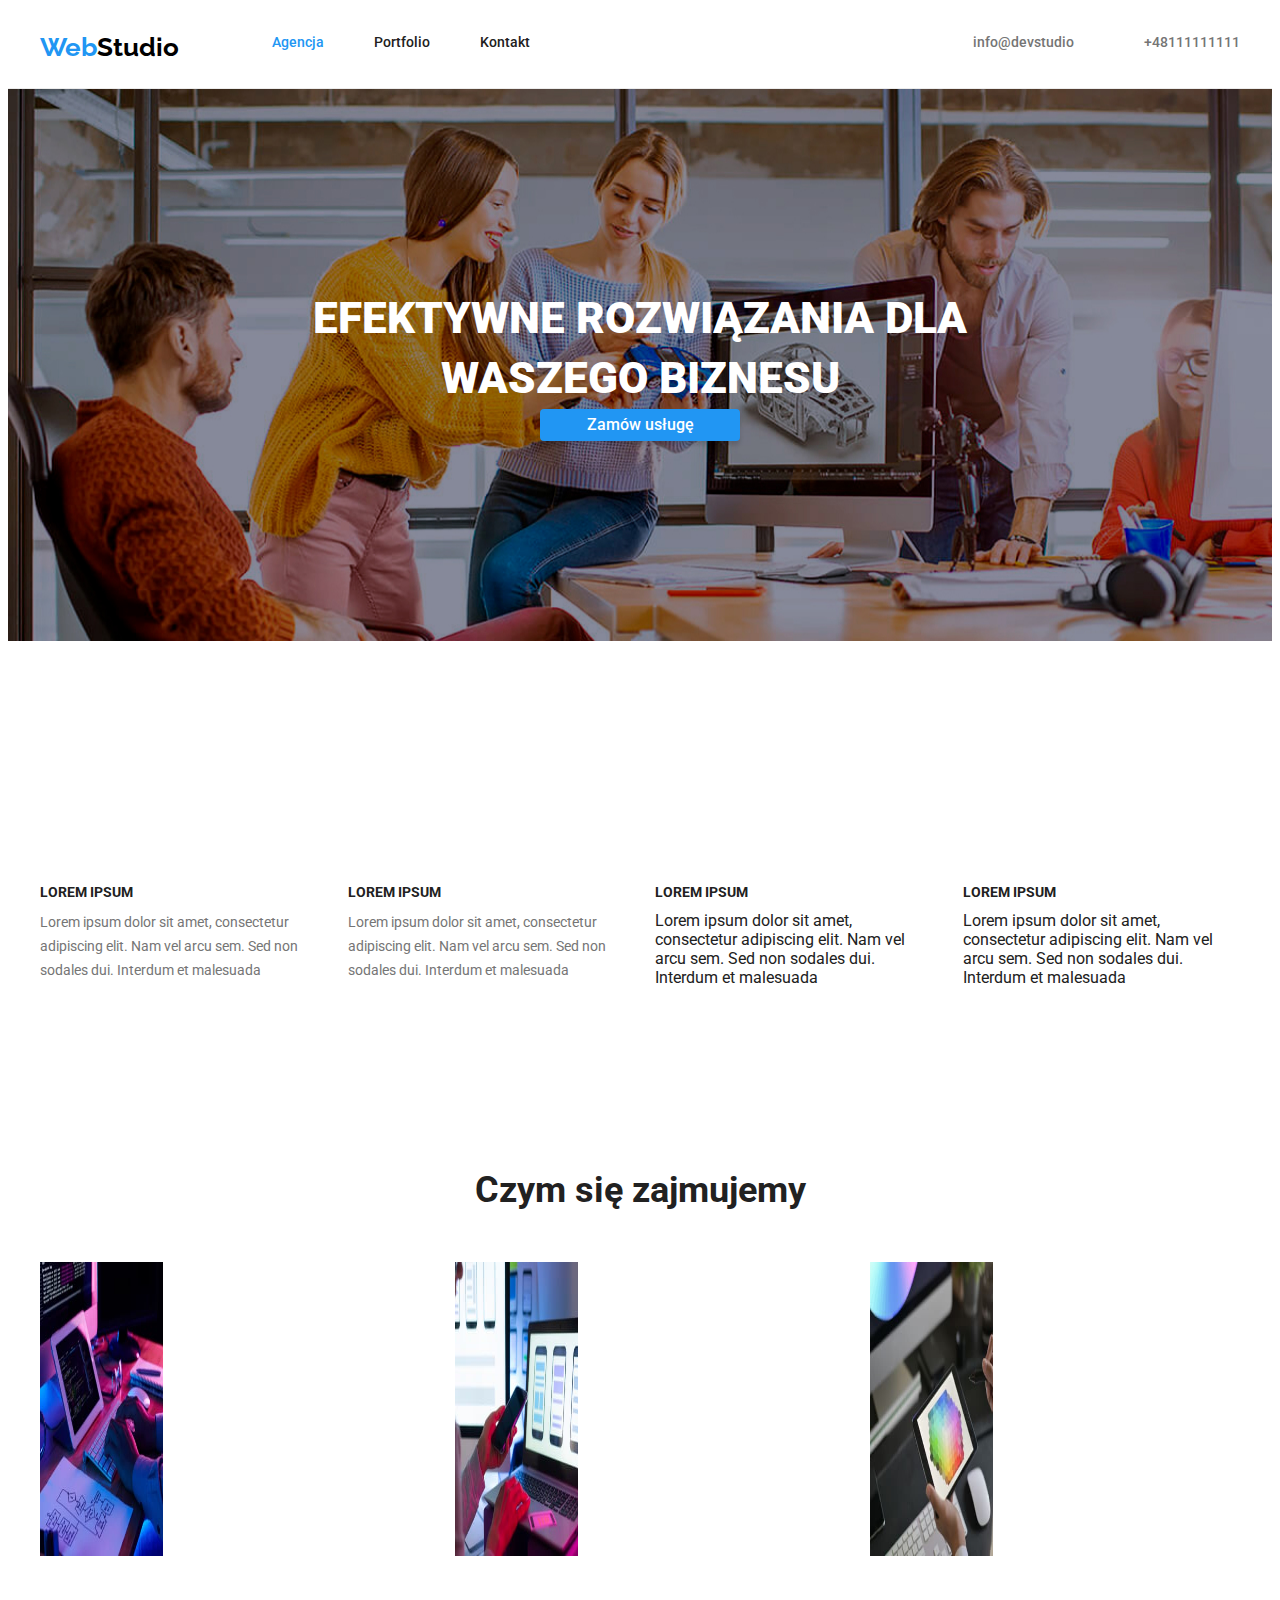
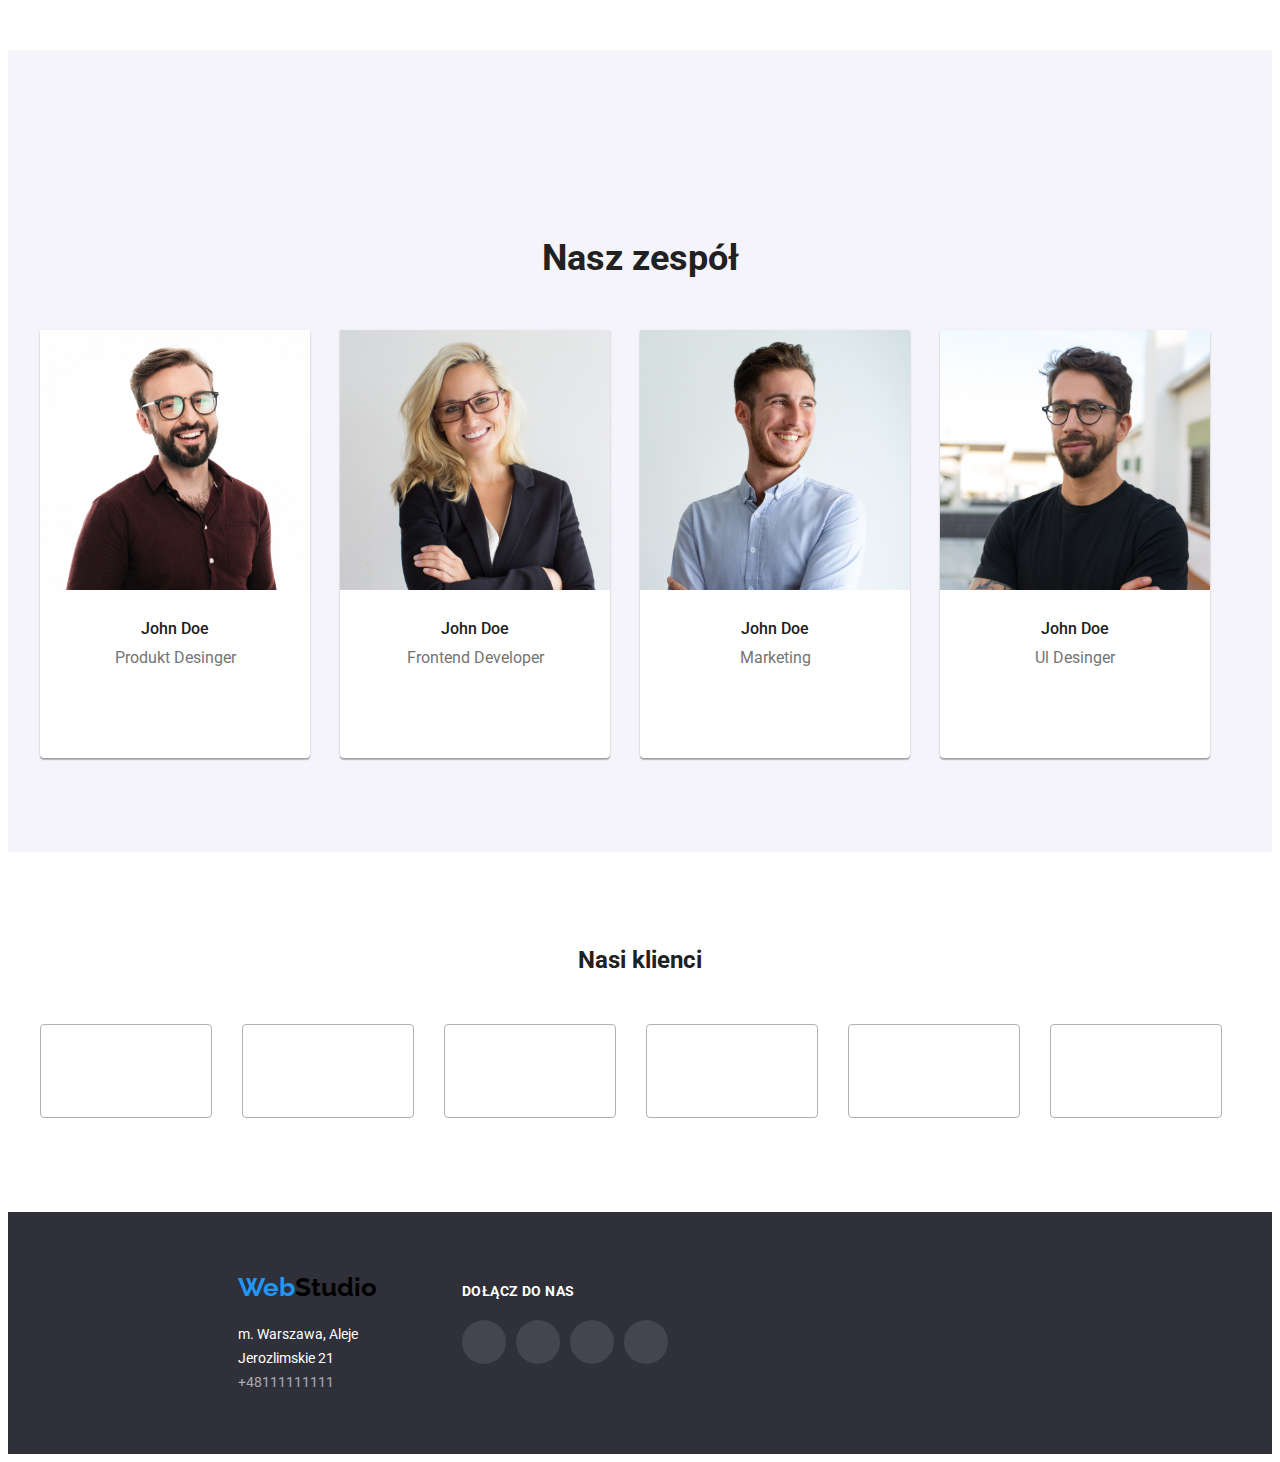
==== commit c3939484: "Update index.html" ====
--- a/index.html
+++ b/index.html
@@ -115,13 +115,13 @@
         <h2 class="heading">Czym się zajmujemy</h2>
         <ul class="flex">
           <li class="photo-csz">
-            <img src="images/computer.jpg" height="294" width="370">
+            <img src="images/computer.jpg" height="294" width="33.33%">
           </li>
           <li class="photo-csz">
-            <img src="images/hand.jpg" height="294" width="370">
+            <img src="images/hand.jpg" height="294" width="33.33%">
           </li>
           <li class="photo-csz">
-            <img src="images/tablet.jpg" height="294" width="370">
+            <img src="images/tablet.jpg" height="294" width="33.33%">
           </li>
         </ul>
       </div>
--- a/CSS/styles.css
+++ b/CSS/styles.css
@@ -134,10 +134,16 @@
 }
 
 .photo-csz:not(:last-child) {
-  padding-right: 30px;
+  padding-right: 15px;
+}
+.flex {
+  display: flex;
+  flex-wrap: wrap;
+  gap: 30px;
+  padding: 0;
 }
 .Photo-czs {
-  width: 33.33%;
+  flex-basis: calc((100% - 30px) / 3);
 }
 .box {
   display: block;
@@ -434,6 +440,9 @@
 }
 .container-clients {
   justify-content: center;
+}
+.container-footer {
+  margin-left: 215px;
 }
 .footer-container {
   display: flex;
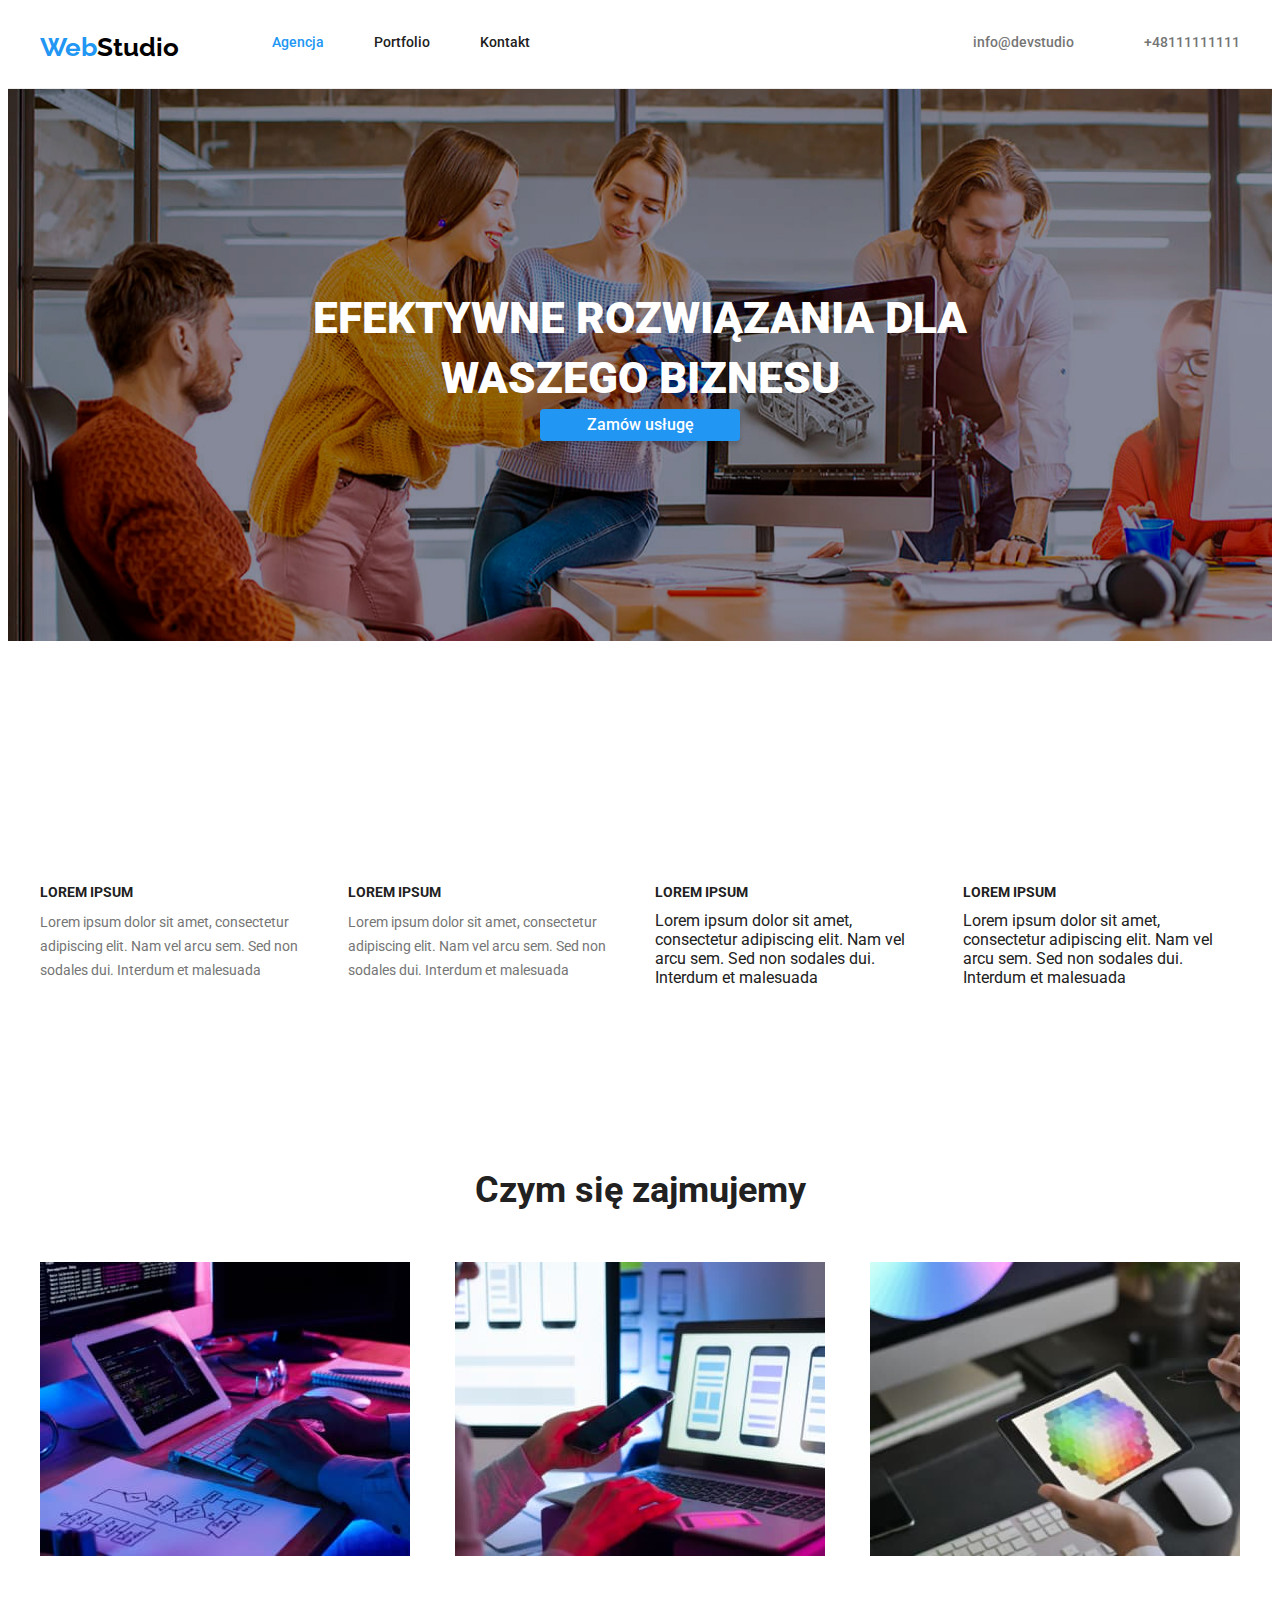
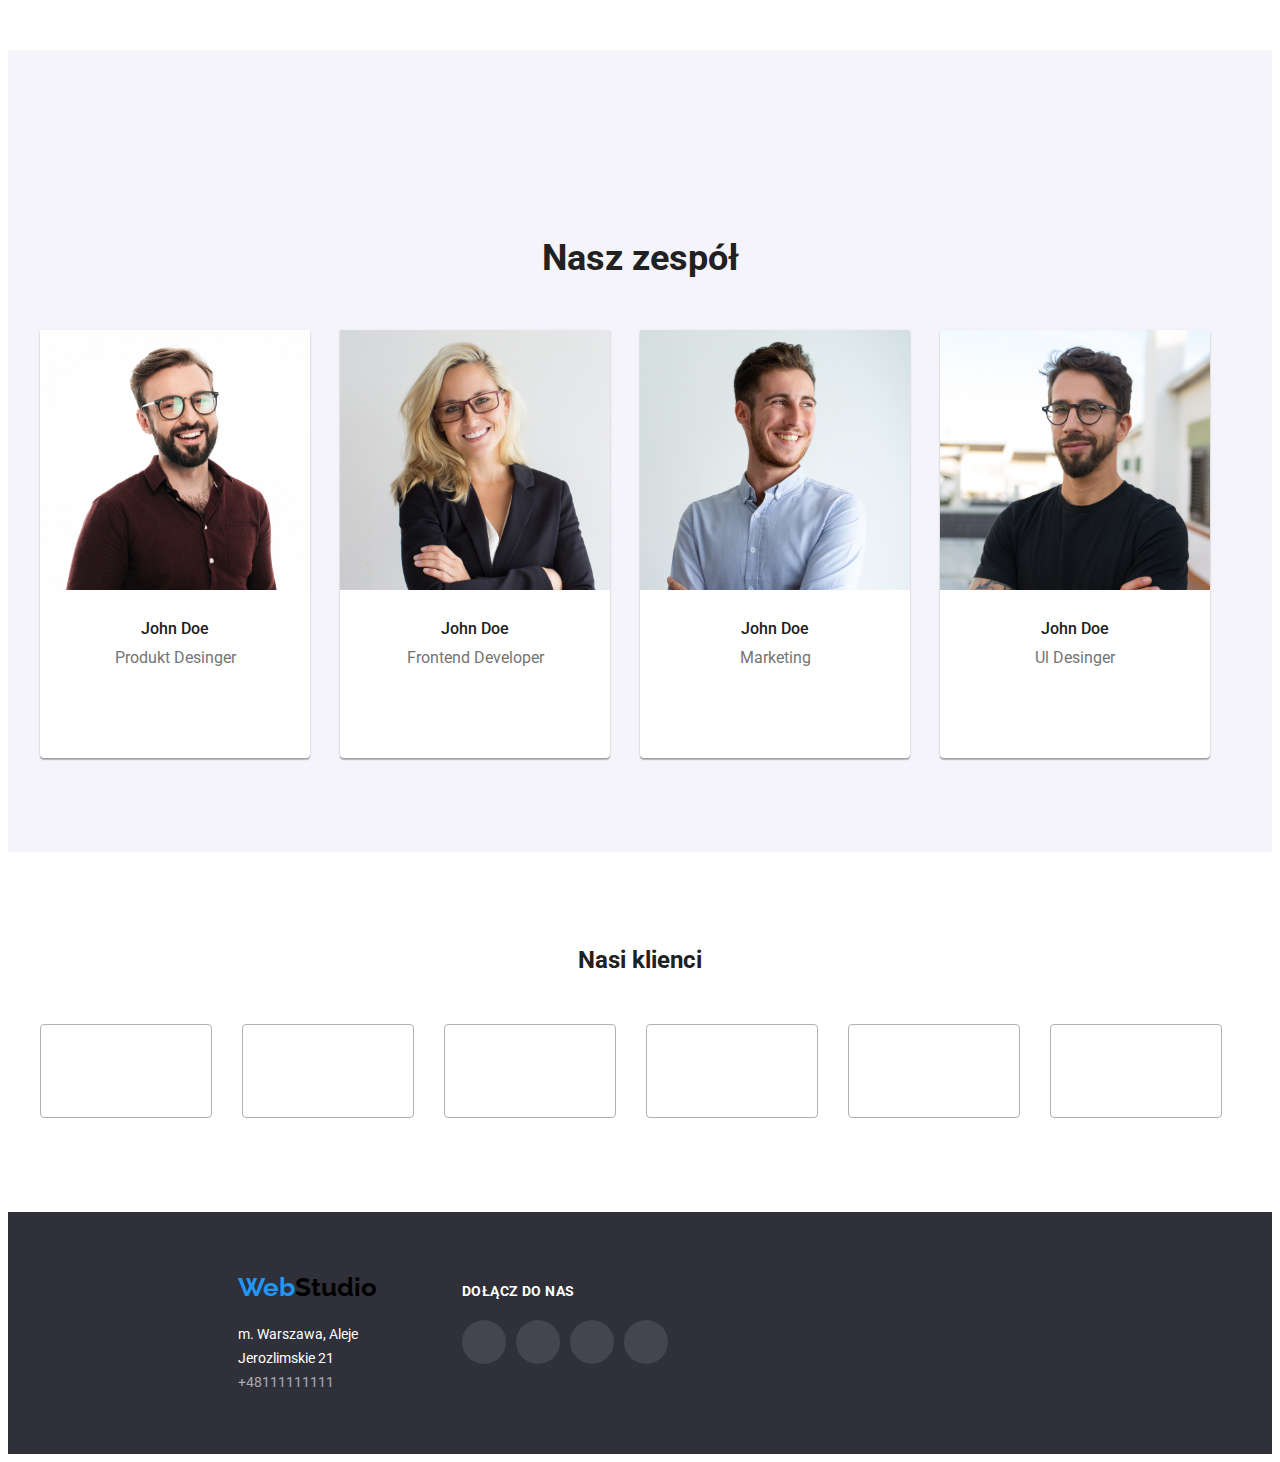
==== commit 279e6acc: "fdfdd" ====
--- a/index.html
+++ b/index.html
@@ -115,13 +115,13 @@
         <h2 class="heading">Czym się zajmujemy</h2>
         <ul class="flex">
           <li class="photo-csz">
-            <img src="images/computer.jpg" height="294" width="33.33%">
+            <img src="images/computer.jpg" height="294" width="370">
           </li>
           <li class="photo-csz">
-            <img src="images/hand.jpg" height="294" width="33.33%">
+            <img src="images/hand.jpg" height="294" width="370">
           </li>
           <li class="photo-csz">
-            <img src="images/tablet.jpg" height="294" width="33.33%">
+            <img src="images/tablet.jpg" height="294" width="370">
           </li>
         </ul>
       </div>
--- a/CSS/styles.css
+++ b/CSS/styles.css
@@ -101,9 +101,12 @@
 .lorem {
   padding-bottom: 94px;
   padding: 0px;
+  display: flex;
+  flex-wrap: wrap;
   gap: 30px;
 }
 .lorem-element {
+  flex-basis: calc((100% - 90px) / 4);
   width: 25%;
 }
 
@@ -144,6 +147,7 @@
 }
 .Photo-czs {
   flex-basis: calc((100% - 30px) / 3);
+  width: 33.33%;
 }
 .box {
   display: block;
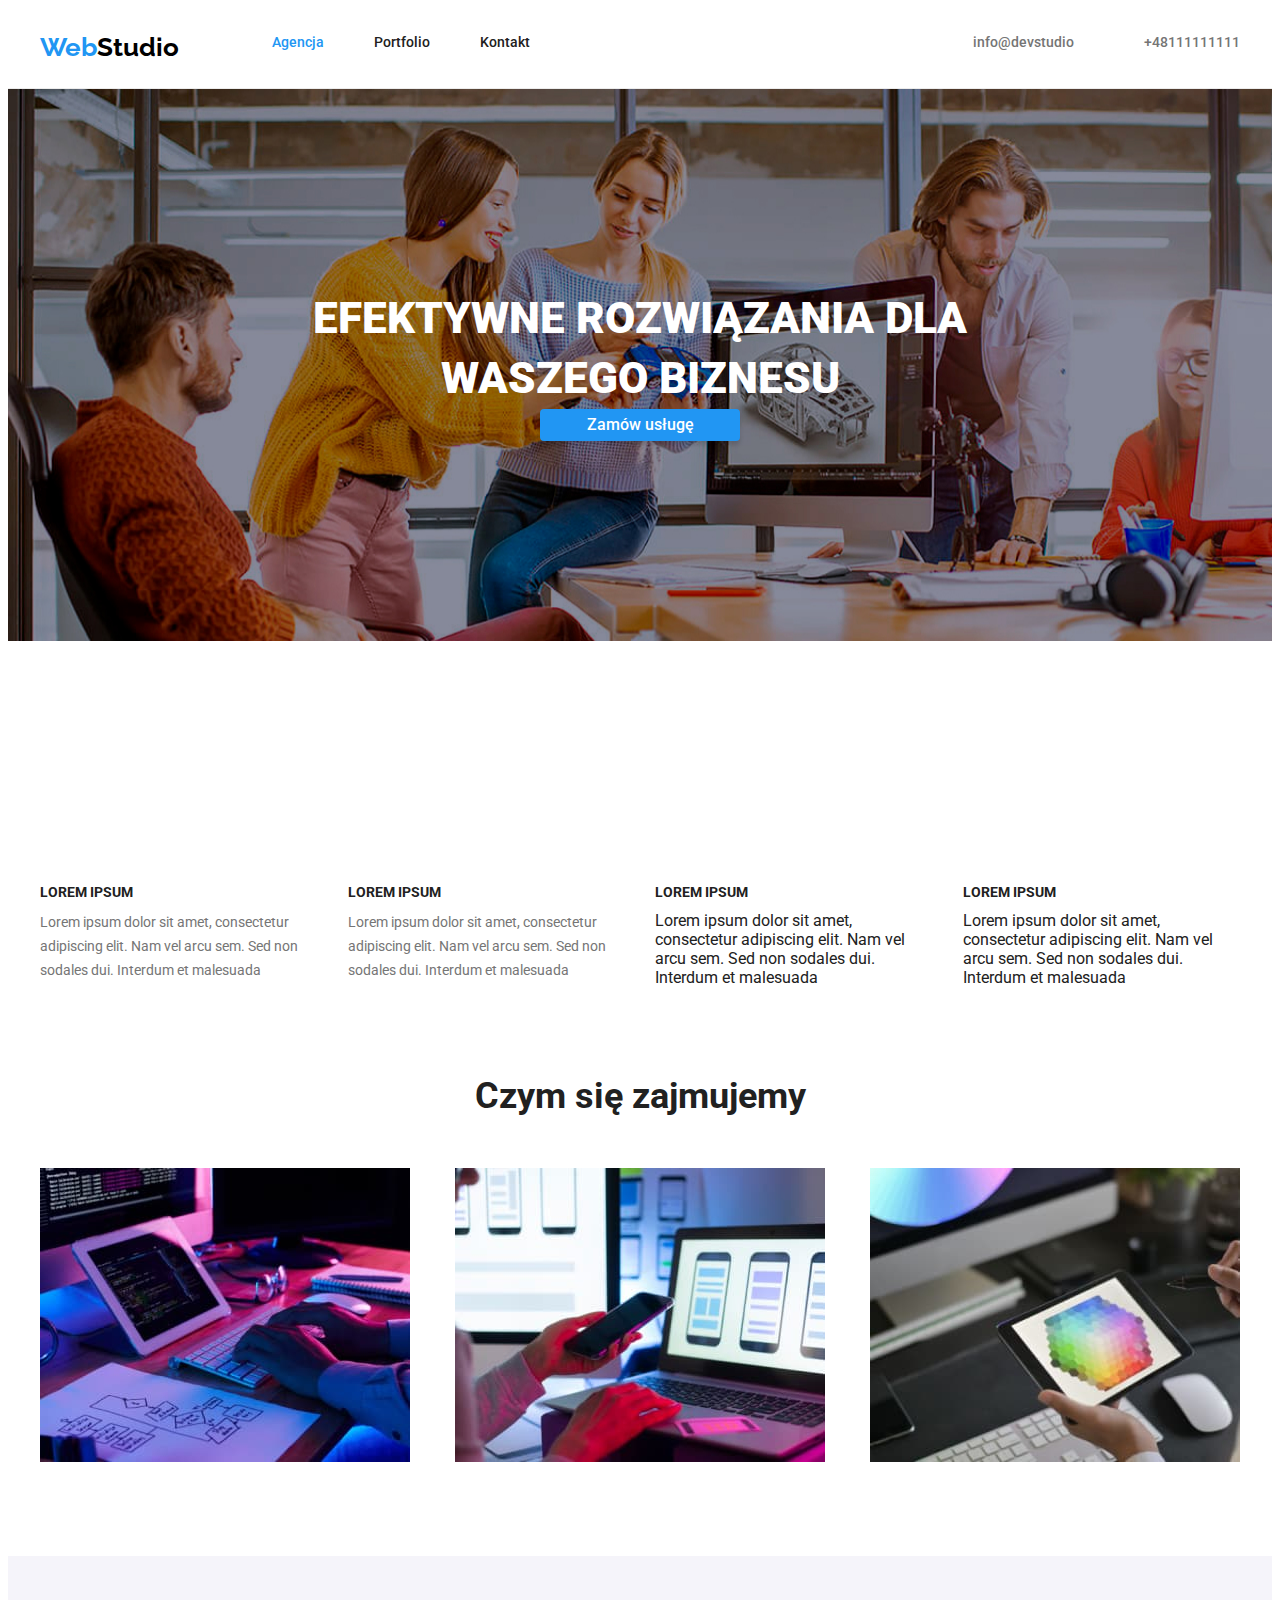
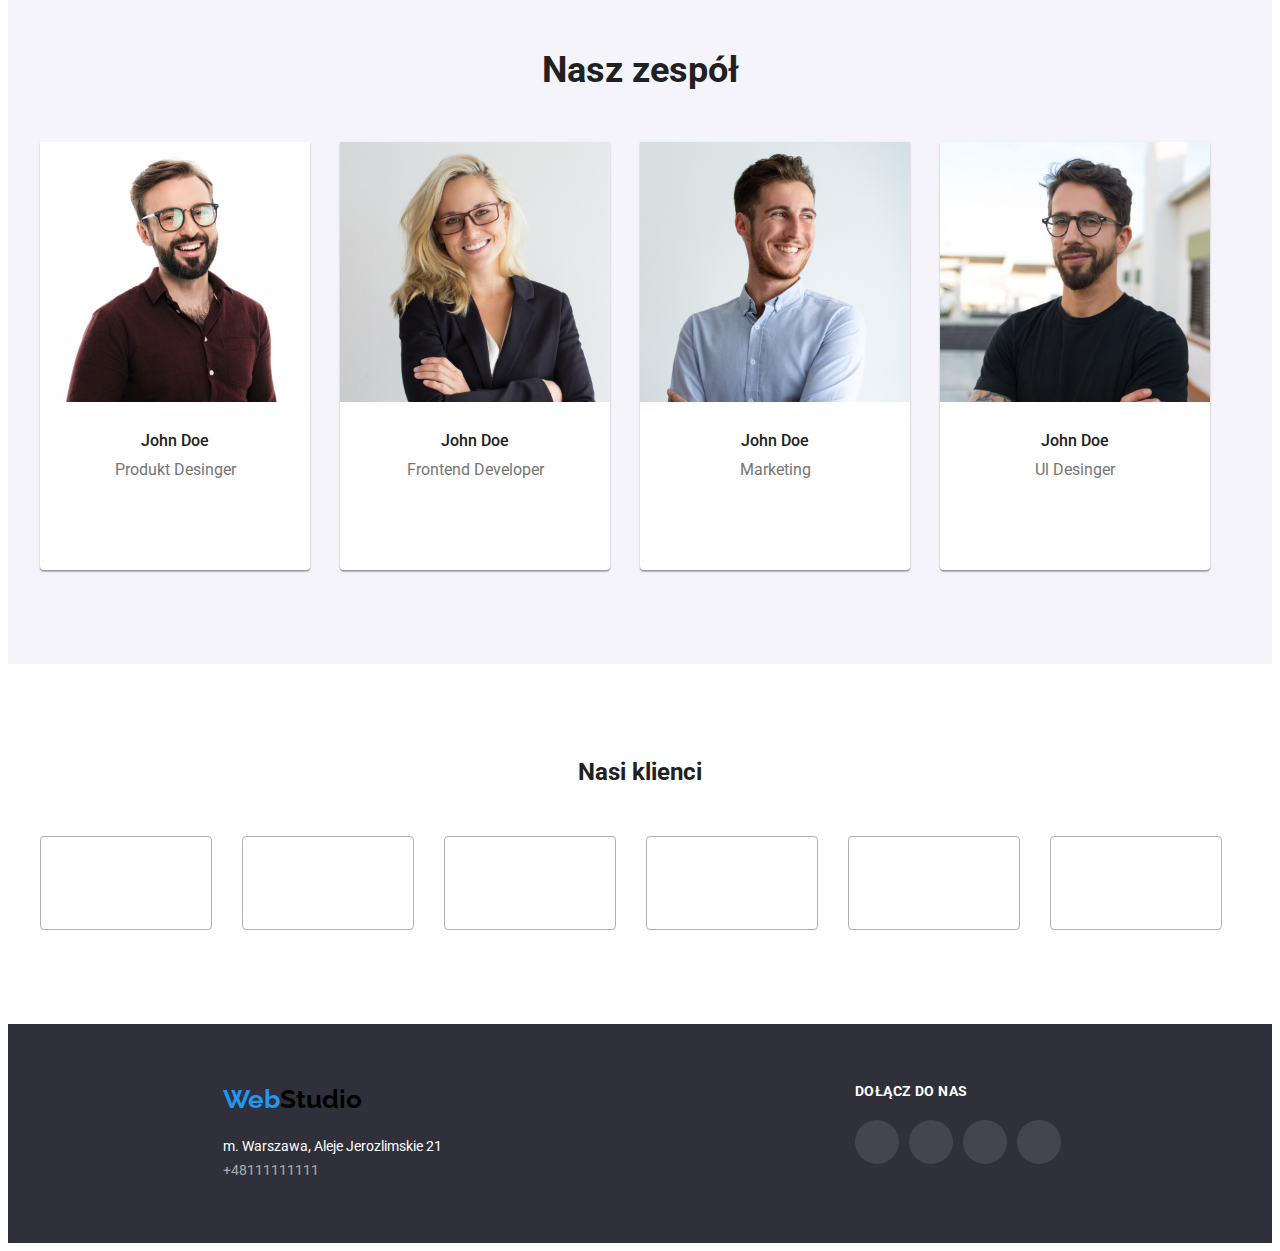
==== commit 4ec9df21: "naprawa footer" ====
--- a/index.html
+++ b/index.html
@@ -275,41 +275,39 @@
   </main>
 
   <footer class="footer">
-    <div class="footer-container">
-      <div class="container-footer">
-        <a href="./index.html" class="logo wfitelogo"><span class="bluelogo">Web</span>Studio</a>
-        <address class="footer-address" id="address">
-          <p>m. Warszawa, Aleje Jerozlimskie 21</p>
-          <ul class="footer-contact">
-            <li>
-              <a href="mailto:info@example.com" class="link"></a>
-            </li>
-            <li>
-              <a href="tel:+48111111111" class="link">+48111111111</a>
-            </li>
-          </ul>
-        </address>
-      </div>
-      <div class="footer-socials">
-        <h5 class="socials-headline-footer">Dołącz do nas</h5>
-        <ul class="footer-socials-list">
-          <li><svg class="icons-footer">
-              <use fill="#FFFFFF" x="12" y="12" height="20px" width="20px" href="./images/icons.svg#icon-instagram">
-              </use>
-            </svg></li>
-          <li><svg class="icons-footer">
-              <use fill="#FFFFFF" x="12" y="12" height="20px" width="20px" href="./images/icons.svg#icon-twitter"></use>
-            </svg></li>
-          <li><svg class="icons-footer">
-              <use fill="#FFFFFF" x="12" y="12" height="20px" width="20px" href="./images/icons.svg#icon-facebook">
-              </use>
-            </svg></li>
-          <li><svg class="icons-footer">
-              <use fill="#FFFFFF" x="12" y="12" height="20px" width="20px" href="./images/icons.svg#icon-linkedin">
-              </use>
-            </svg></li>
-        </ul>
-      </div>
+    <div class="container">
+      <a href="./index.html" class="logo wfitelogo"><span class="bluelogo">Web</span>Studio</a>
+      <address class="footer-address" id="address">
+        <p>m. Warszawa, Aleje Jerozlimskie 21</p>
+        <ul class="footer-contact">
+          <li>
+            <a href="mailto:info@example.com" class="link"></a>
+          </li>
+          <li>
+            <a href="tel:+48111111111" class="link">+48111111111</a>
+          </li>
+        </ul>
+      </address>
+    </div>
+    <div class="container">
+      <h5 class="socials-headline-footer">Dołącz do nas</h5>
+      <ul class="footer-socials-list">
+        <li><svg class="icons-footer">
+            <use fill="#FFFFFF" x="12" y="12" height="20px" width="20px" href="./images/icons.svg#icon-instagram">
+            </use>
+          </svg></li>
+        <li><svg class="icons-footer">
+            <use fill="#FFFFFF" x="12" y="12" height="20px" width="20px" href="./images/icons.svg#icon-twitter"></use>
+          </svg></li>
+        <li><svg class="icons-footer">
+            <use fill="#FFFFFF" x="12" y="12" height="20px" width="20px" href="./images/icons.svg#icon-facebook">
+            </use>
+          </svg></li>
+        <li><svg class="icons-footer">
+            <use fill="#FFFFFF" x="12" y="12" height="20px" width="20px" href="./images/icons.svg#icon-linkedin">
+            </use>
+          </svg></li>
+      </ul>
     </div>
   </footer>
 </body>
--- a/CSS/styles.css
+++ b/CSS/styles.css
@@ -47,8 +47,6 @@
 .container {
   width: 1200px;
   margin: auto;
-  padding-left: 15px;
-  padding-right: 15px;
 }
 .container-footer {
   width: 100%;
@@ -99,7 +97,6 @@
   width: 700px;
 }
 .lorem {
-  padding-bottom: 94px;
   padding: 0px;
   display: flex;
   flex-wrap: wrap;
@@ -132,7 +129,6 @@
   font-size: 36px;
   line-height: 1.16;
   text-align: center;
-  margin-top: 94px;
   margin-bottom: 50px;
 }
 
@@ -323,7 +319,14 @@
   gap: 4px;
 }
 .footer {
+  display: flex;
   background-color: var(--darkfooter);
+}
+.footer .container {
+  margin-top: 60px;
+  margin-bottom: 60px;
+  margin-left: 215px;
+  margin-right: 82x;
 }
 .footer-address,
 .footer-address p {
